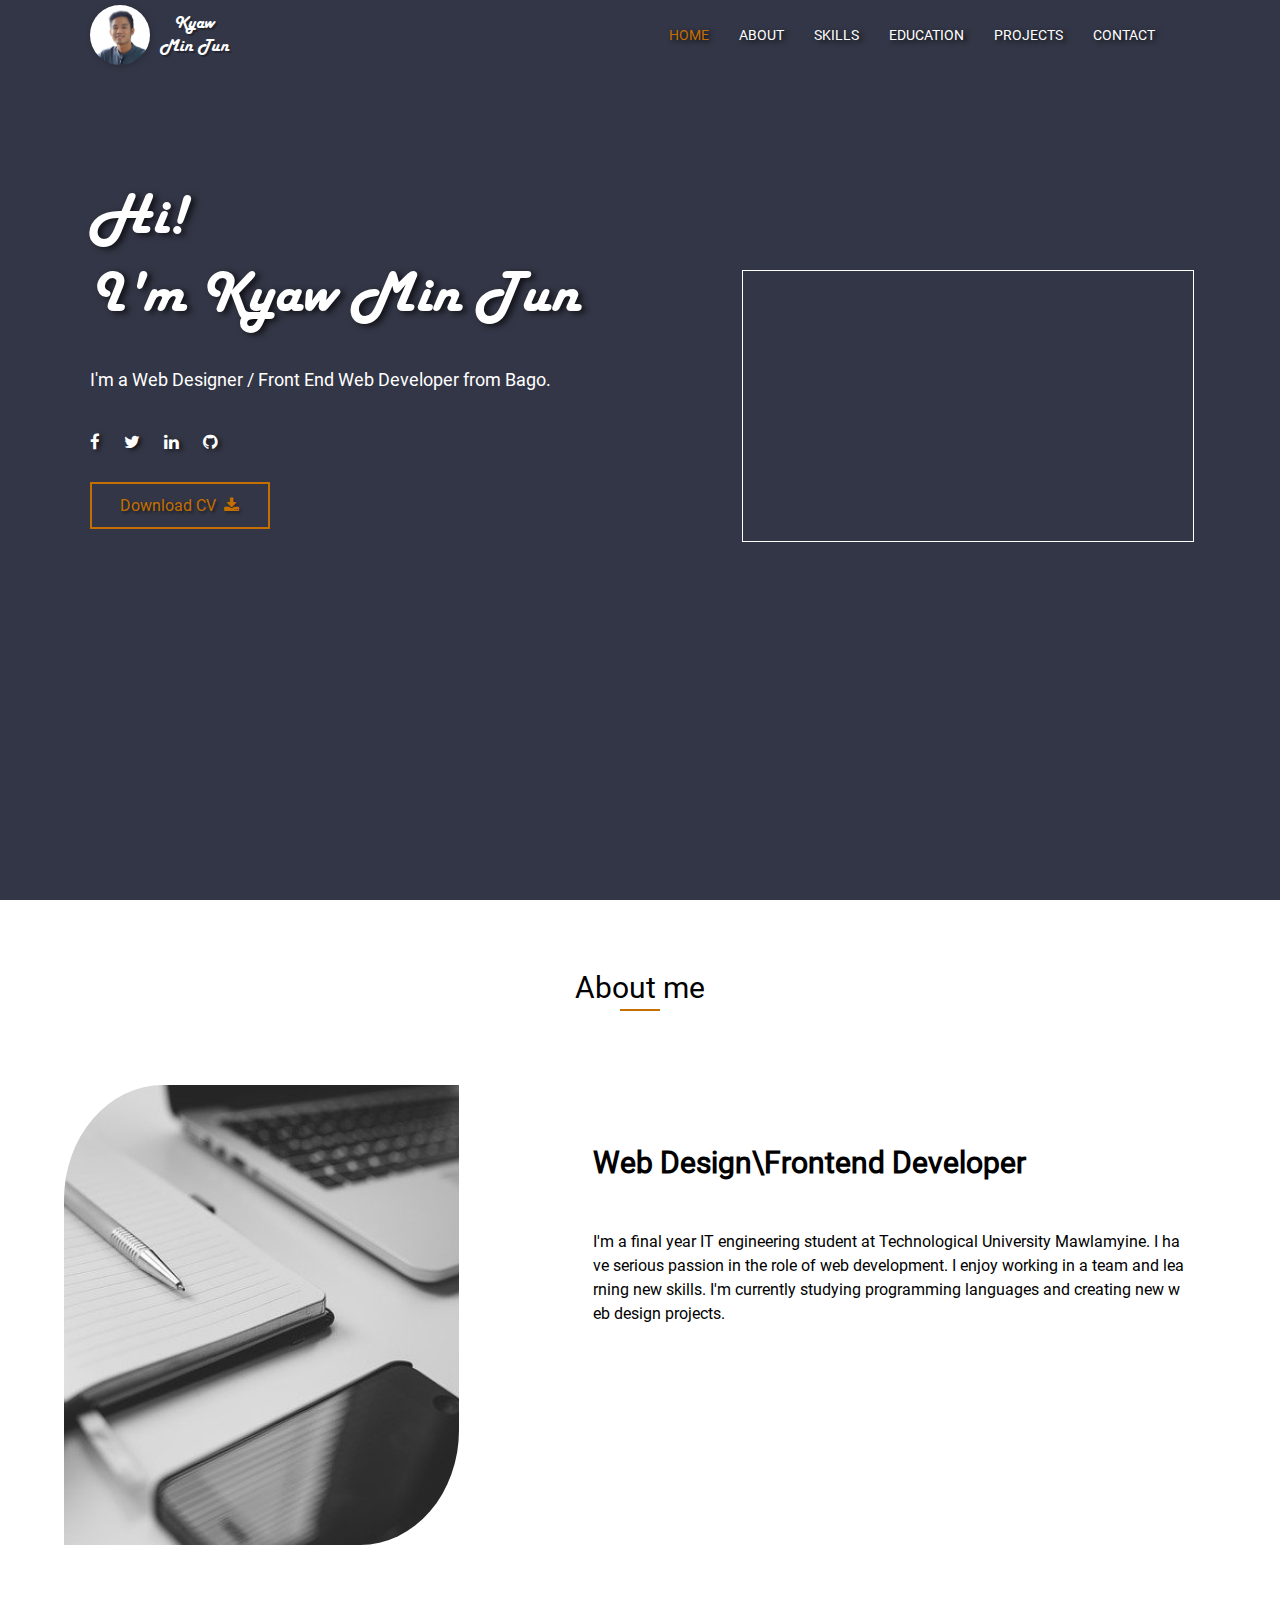
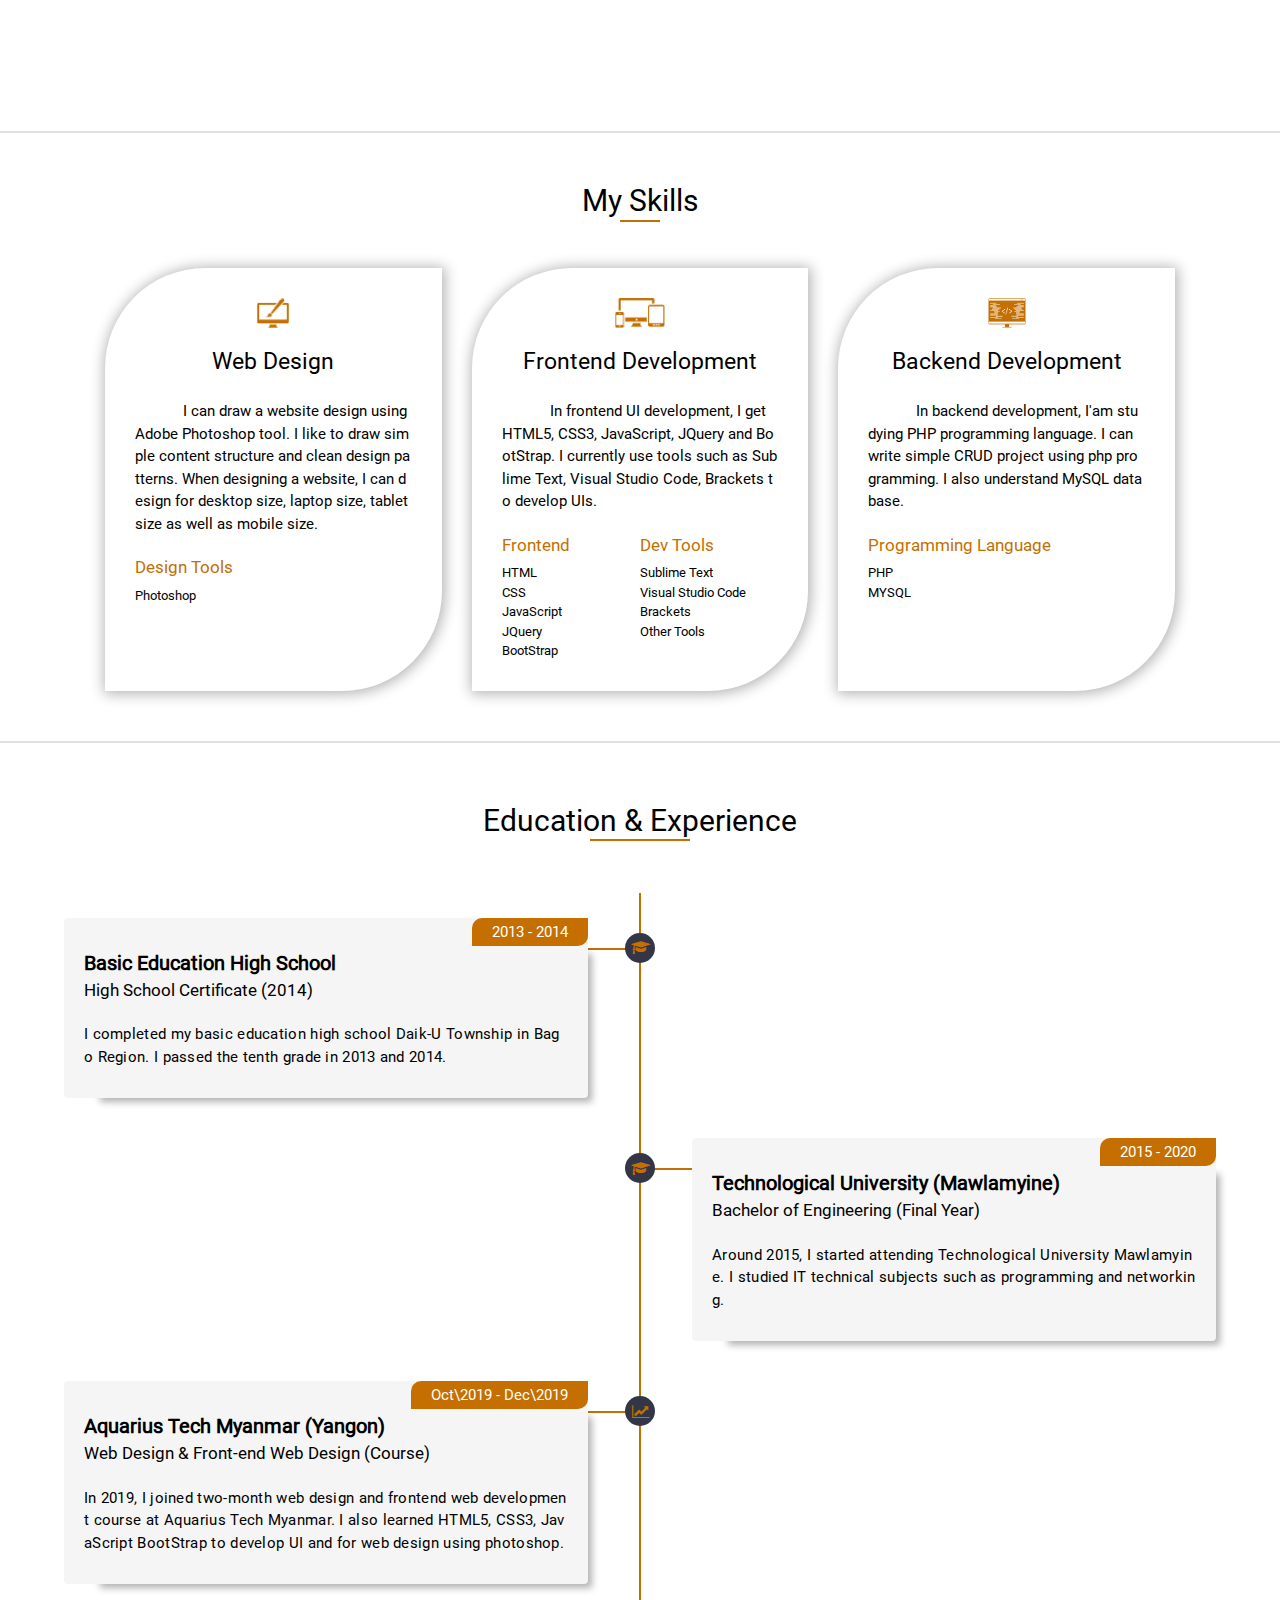
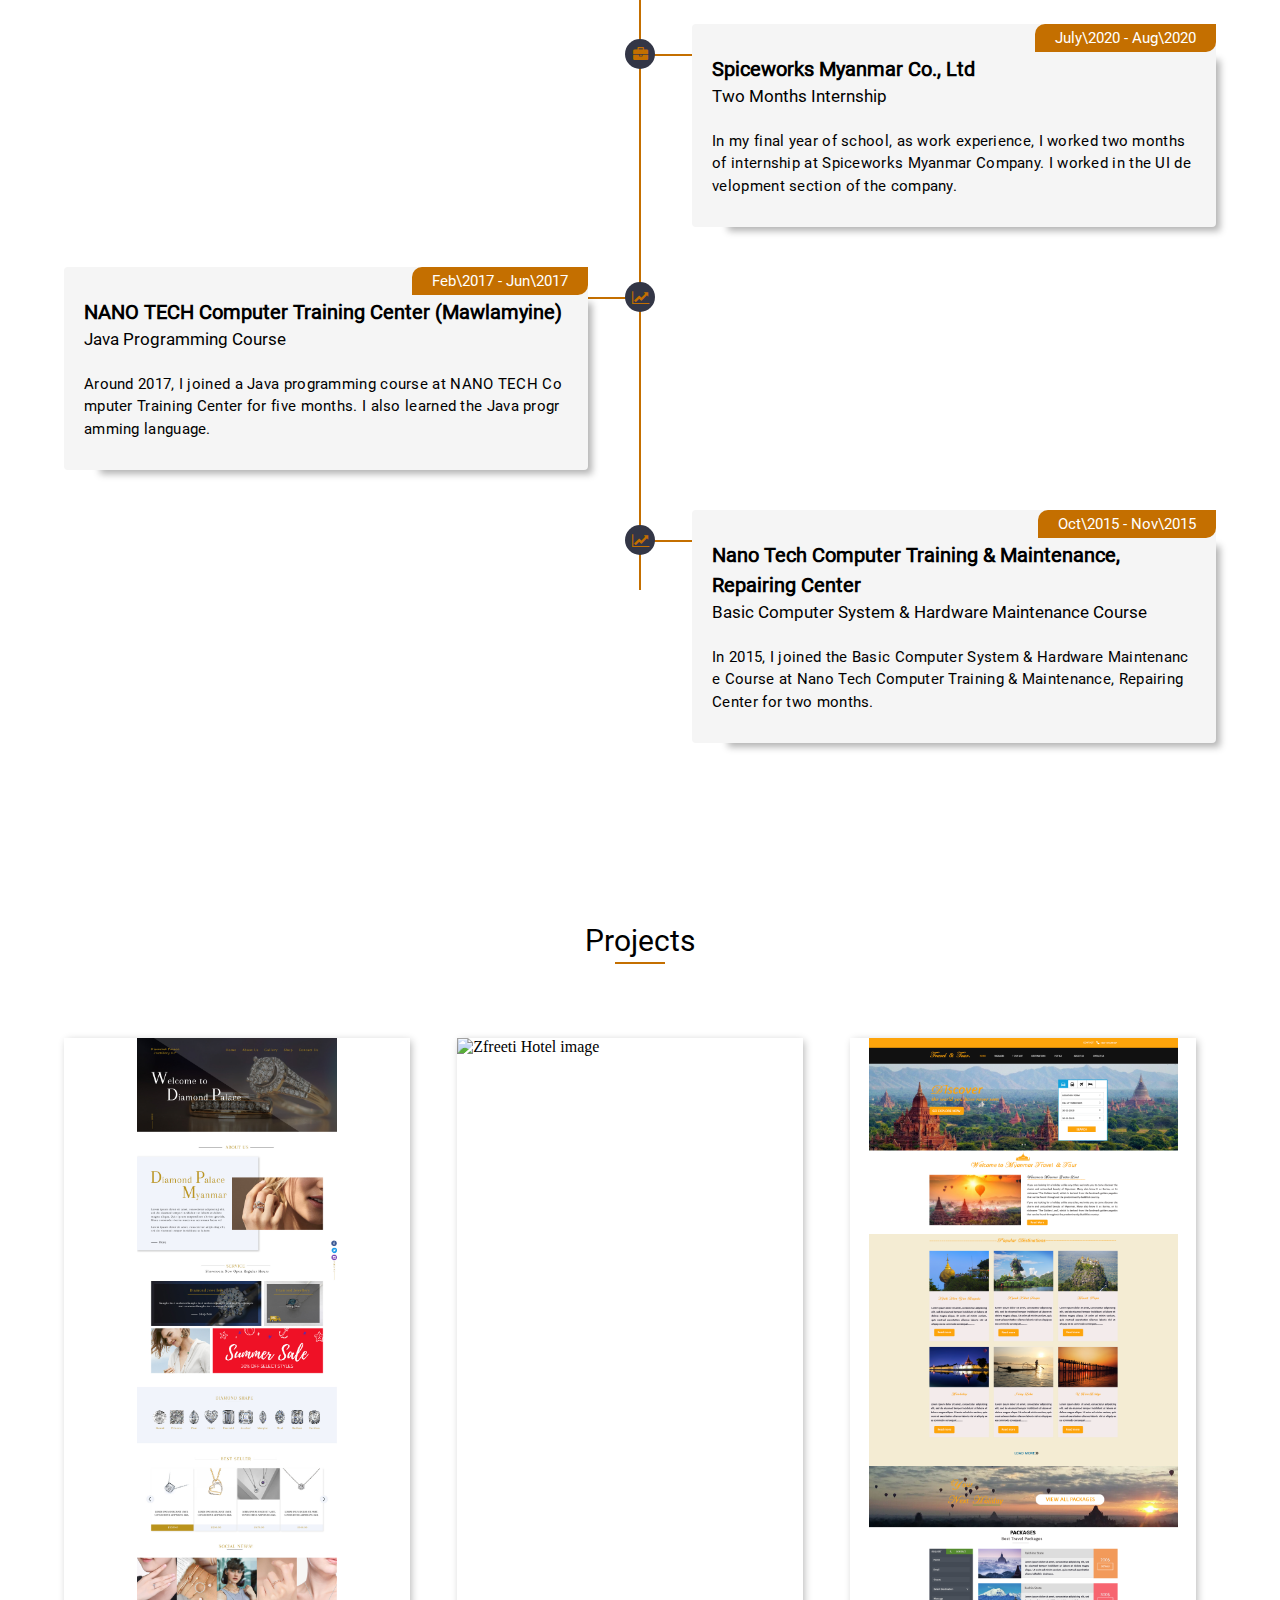
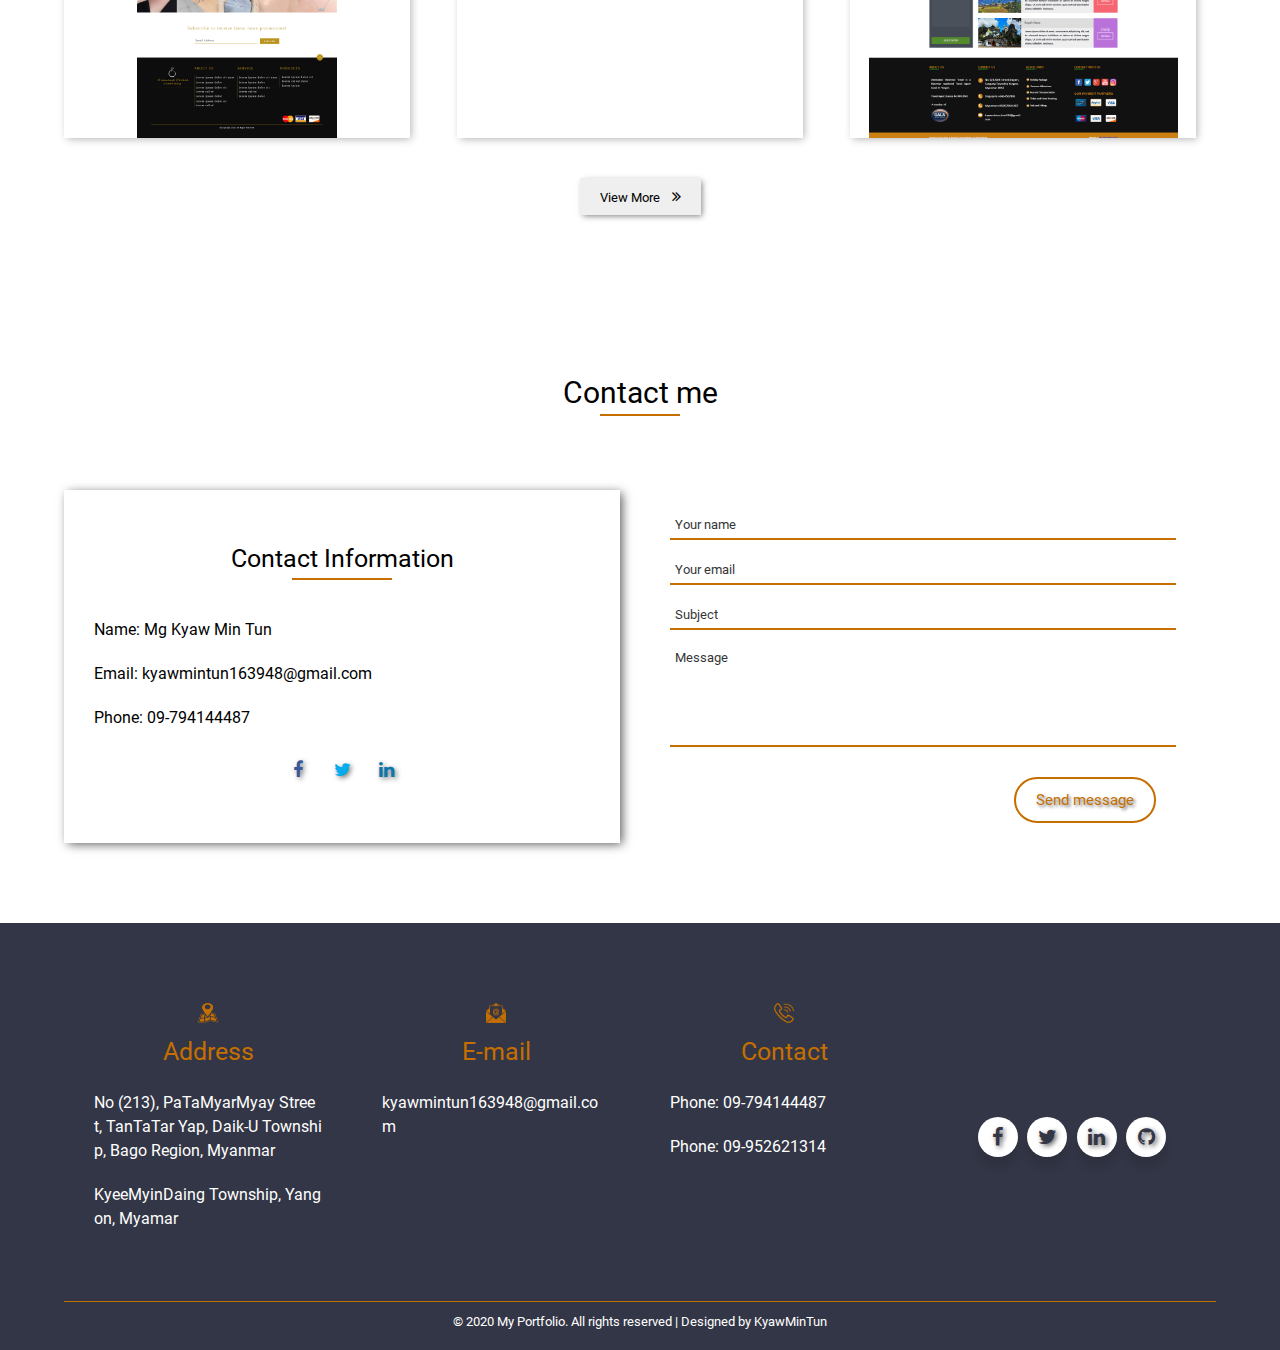
==== index.html @ cfd886e9 "first commit" ====
<!DOCTYPE html>
<html>
<head>
	<meta charset="utf-8">
	<meta http-equiv="Content-Type" content="text/html; charset=UTF-8"/>
	<meta name="viewport" content="width=device-width, initial-scale=1.0">
	<meta http-equiv="X-UA-Compatible" content="IE=edge">
	<title>Portfolio</title>
	<link rel="icon" href="img/icon.png" type="image/x-icon">
	<link href='https://cdn.jsdelivr.net/npm/boxicons@2.0.5/css/boxicons.min.css' rel='stylesheet'>
	<link rel="stylesheet" href="https://cdnjs.cloudflare.com/ajax/libs/font-awesome/4.7.0/css/font-awesome.min.css">
	<link rel="stylesheet" href="css/style.css">
</head>
<body>

	
	<div id="portfolio">
		<!--------------------------HEADER SEC-------------------------- -->
		<header class="header" id="navbar">

			<a href="#">Portfolio</a>
            <nav class="nav" id="nav-menu">
                <div class="nav_content">
                    <a href="" class="nav_profile">
                        <div class="nav_img">
                            <img src="img/kmt_img.png" alt="profile image">
                        </div>
                        <div class="nav_name">
                            <span class="name_list">Kyaw</span>
                            <span class="name_list">Min Tun</span>
                        </div>
					</a><!--end of nav_profile class-->
                    <div class="nav_menu">
                        <ul class="nav_list">
                            <li class="nav_item"><a href="#top" class="nav_link active">HOME</a></li>
                            <li class="nav_item"><a href="#about" class="nav_link">ABOUT</a></li>
                            <li class="nav_item"><a href="#skill" class="nav_link">SKILLS</a></li>
							<li class="nav_item"><a href="#education" class="nav_link">EDUCATION</a></li>
							<li class="nav_item"><a href="#project" class="nav_link">PROJECTS</a></li>
                            <li class="nav_item"><a href="#contact" class="nav_link">CONTACT</a></li>
                        </ul><!--end of nav_list class-->
                    </div><!--end of nav_menu class-->
                </div><!--end of nav_content class-->
			</nav><!--end of nav class-->
			<i class='bx bx-menu header_toggle' id="header-toggle"></i>
			<!-- <i class='fa fa-bars header_toggle' id="header-toggle"></i> -->
		</header>

		<!--------------------------MV SEC-------------------------- -->
		<div class="mv_sec" id="top">
			<div class="my_name">
				<h1>Hi!</h1>
				<h1>I'm Kyaw Min Tun</h1>
				<p>I'm a Web Designer / Front End Web Developer from Bago.</p>
				<div class="social">
					<a href="https://web.facebook.com/profile.php?id=100012289154309"><i class="fa fa-facebook" aria-hidden="true"></i></a>
					<a href="https://twitter.com/mr_kyawmin"><i class="fa fa-twitter" aria-hidden="true"></i></a>
					<a href="https://www.linkedin.com/in/mr-kyawmin-tun-718a631a4/"><i class="fa fa-linkedin" aria-hidden="true"></i></a>
					<a href="https://github.com/MgKyawMinTun"><i class="fa fa-github" aria-hidden="true"></i></a>
				</div><!-- end of social class -->
				<button class="btn btn1" id="download">Download CV&nbsp;&nbsp;<i class="fa fa-download" aria-hidden="true"></i></button>
			</div><!-- end of my_name class -->
			<div class="profile">
				<div class="image"></div>
			</div><!-- end of profile class -->
		</div><!-- end of mv_sec class -->

		<!--------------------------MY SELF SEC-------------------------- -->
		<div class="about_sec" id="about">
			<div class="inner">
				<p class="title">About me</p>
				<div class="my_self">
					<div class="image">	
						<img src="img/img1.jpg" alt="">
						<!-- <span class="box"></span>		 -->
					</div><!-- end of image class -->
					<div class="content">	
						<p class="title">Web Design\Frontend Developer</p>	
						<p>I'm a final year IT engineering student at Technological University Mawlamyine. I have serious passion in the role of web development. I enjoy working in a team and learning new skills. I'm currently studying programming languages and creating new web design projects.</p>	
						<div class="progress_box">
							<div class="pg_bar">
								<div class="info">
									<span>UI/UX Design</span>
								</div><!-- end of info class -->
								<div class="progress_line design">
									<span></span>
								</div>
							</div><!-- end of pg_bar class -->
							<div class="pg_bar">
								<div class="info">
									<span>UI Development</span>
								</div><!-- end of info class -->
								<div class="progress_line development">
									<span></span>
								</div>
							</div><!-- end of pg_bar class -->
							<div class="pg_bar">
								<div class="info">
									<span>Photoshop</span>
								</div><!-- end of info class -->
								<div class="progress_line photoshop">
									<span></span>
								</div>
							</div><!-- end of pg_bar class -->
							<div class="pg_bar">
								<div class="info">
									<span>Backend Development</span>
								</div><!-- end of info class -->
								<div class="progress_line web-design">
									<span></span>
								</div>
							</div><!-- end of pg_bar class -->
						</div><!-- end of progress_box class -->
					</div><!-- end of content class -->
				</div><!-- end of my_self class -->
				
			</div><!-- end of inner class -->
		</div><!-- end of about_sec class -->

		<!--------------------------MYSKILL SEC-------------------------- -->
		<div class="skill_sec" id="skill">
			<p class="title">My Skills</p>
			<div class="scroll_wrapper">
				<div class="skill_item">
					<img src="img/web_design.png" alt="design icon">
					<p>Web Design</p>
					<p>I can draw a website design using Adobe Photoshop tool. I like to draw  simple content structure and clean design patterns. When designing a website, I can design for desktop size, laptop size, tablet size as well as mobile size.</p>
					<ul>
						<li>Design Tools</li>
						<li>Photoshop</li>
					</ul>
				</div>
				<div class="skill_item">
					<img src="img/ui_development.png" alt="UI icon">
					<p>Frontend Development</p>
					<p>In frontend UI development, I get HTML5, CSS3, JavaScript, JQuery and BootStrap. I currently use tools such as Sublime Text, Visual Studio Code, Brackets to develop UIs.</p>
					<div class="dev_info">
						<ul>
							<li>Frontend</li>
							<li>HTML</li>
							<li>CSS</li>
							<li>JavaScript</li>
							<li>JQuery</li>
							<li>BootStrap</li>

						</ul>
						<ul>
							<li>Dev Tools</li>
							<li>Sublime Text</li>
							<li>Visual Studio Code</li>
							<li>Brackets</li>
							<li>Other Tools</li>
						</ul>
					</div>
				</div><!--end of skill_item class-->
				<div class="skill_item">
					<img src="img/programming.png" alt="programming icon">
					<p>Backend Development</p>
					<p>In backend development, I'am studying PHP programming language. I can write simple CRUD project using php programming. I also understand MySQL database.</p>
					<ul>
						<li>Programming Language</li>
						<li>PHP</li>
						<li>MYSQL</li>
					</ul>
				</div>
			</div><!--end of scroll_wrapper class-->
		</div><!-- end of skill_sec class -->

		<!--------------------------EDUCATION SEC-------------------------- -->
		<div class="education_sec" id="education">
			<div class="inner">
				<p class="title">Education & Experience</p>

				<div class="time_line">
					<div class="list">
						<div class="time_line_img">
							<i class="fa fa-graduation-cap" aria-hidden="true"></i>
						</div><!-- end of time_line_img -->
						<div class="content">
							<div class="date">2013 - 2014</div>
							<p>Basic Education High School</p>
							<p>High School Certificate (2014)</p>
							<p>I completed my basic education high school Daik-U Township in Bago Region. I passed the tenth grade in 2013 and 2014.</p>
						</div><!-- end of content class -->
					</div><!-- end of list class -->

					<div class="list">
						<div class="time_line_img">
							<i class="fa fa-graduation-cap" aria-hidden="true"></i>
						</div><!-- end of time_line_img -->
						<div class="content">
							<div class="date">2015 - 2020</div>
							<p>Technological University (Mawlamyine)</p>
							<p>Bachelor of Engineering (Final Year)</p>
							<p>Around 2015, I started attending Technological University Mawlamyine. I studied IT technical subjects such as programming and networking.</p>
						</div><!-- end of content class -->
					</div><!-- end of list class -->

					<div class="list">
						<div class="time_line_img">
							<i class="fa fa-line-chart" aria-hidden="true"></i>
						</div><!-- end of time_line_img -->
						<div class="content">
							<div class="date">Oct\2019 - Dec\2019</div>
							<p>Aquarius Tech Myanmar (Yangon)</p>
							<p>Web Design & Front-end Web Design (Course)</p>
							<p>In 2019, I joined two-month web design and frontend web development course at Aquarius Tech Myanmar. I also learned HTML5, CSS3, JavaScript BootStrap to develop UI and for web design using photoshop.</p>
						</div><!-- end of content class -->
					</div><!-- end of list class -->

					<div class="list">
						<div class="time_line_img">
							<i class="fa fa-briefcase" aria-hidden="true"></i>
						</div><!-- end of time_line_img -->
						<div class="content">
							<div class="date">July\2020 - Aug\2020</div>
							<p>Spiceworks Myanmar Co., Ltd</p>
							<p>Two Months Internship</p>
							<p>In my final year of school, as work experience, I worked two months of internship at Spiceworks Myanmar Company. I worked in the UI development section of the company.</p>
						</div><!-- end of content class -->
					</div><!-- end of list class -->


					<div class="list">
						<div class="time_line_img">
							<i class="fa fa-line-chart" aria-hidden="true"></i>
						</div><!-- end of time_line_img -->
						<div class="content">
							<div class="date">Feb\2017 - Jun\2017</div>
							<p>NANO TECH Computer Training Center (Mawlamyine) </p>
							<p>Java Programming Course</p>
							<p>Around 2017, I joined a Java programming course at NANO TECH Computer Training Center for five months. I also learned the Java programming language.</p>
						</div><!-- end of content class -->
					</div><!-- end of list class -->

					<div class="list">
						<div class="time_line_img">
							<i class="fa fa-line-chart" aria-hidden="true"></i>
						</div><!-- end of time_line_img -->
						<div class="content">
							<div class="date">Oct\2015 - Nov\2015</div>
							<p>Nano Tech Computer Training & Maintenance, Repairing Center</p>
							<p>Basic Computer System & Hardware Maintenance Course</p>
							<p>In 2015, I joined the Basic Computer System & Hardware Maintenance Course at Nano Tech Computer Training & Maintenance, Repairing Center for two months.</p>
						</div><!-- end of content class -->
					</div><!-- end of list class -->

				</div><!-- end of time_line class -->
			</div><!-- end of inner class-->
		</div><!-- end of education_sec class -->

		<!--------------------------PROJECT SEC-------------------------- -->
		<div class="project_header" id="project">
			<div class="inner">
				<p class="title">Projects</p>
				<div class="project_item">
					<div class="project_list">
						<img src="img/jewellery.jpg" class="pj_img" alt="diamond palace image">
						<div class="content">
							<p>Diamond Palace Jewellery Website</p>
							<a href="https://mgkyawmintun.github.io/diamondpalace">>> go to website <<</a>
						</div>
					</div>
					<div class="project_list">
						<img src="img/hotel1.png" class="pj_img" alt="Zfreeti Hotel image">
						<div class="content">
							<p>Zfreeti Hotel Website</p>
							<a href="https://mgkyawmintun.github.io/zfreetihotel/">>> go to website <<</a>
						</div>
					</div>
					<div class="project_list">
						<img src="img/travel-&-tour_01.png" class="pj_img" alt="Travel and Tour image">
						<div class="content">
							<p>Travel and Tour Website</p>
							<a href="https://mgkyawmintun.github.io/travelandtour">>> go to website <<</a>
						</div>
					</div>

				</div><!--end of project_item class-->
				<button type="button" class="pj_btn">
					<span>View More <span>&nbsp;&nbsp;
					<i class="fa fa-angle-double-right" aria-hidden="true"></i></span></span> 
				</button>
			</div>
		</div>


		<!--------------------------CONTACT SEC-------------------------- -->
		<div class="contact_sec" id="contact">
			<div class="inner">
				<p class="title">Contact me</p>
				<div class="cont_group">
					<div class="info">
						<p>Contact Information</p>
						<p>Name:&nbsp;Mg Kyaw Min Tun</p>
						<p>Email:&nbsp;kyawmintun163948@gmail.com</p>
						<p>Phone:&nbsp;09-794144487</p>
						<div class="social_media">
							<a href="https://web.facebook.com/profile.php?id=100012289154309" title=""><i class="fa fa-facebook" aria-hidden="true"></i></a>
							<a href="https://twitter.com/mr_kyawmin" title=""><i class="fa fa-twitter" aria-hidden="true"></i></a>
							<a href="https://www.linkedin.com/in/mr-kyawmin-tun-718a631a4/" title=""><i class="fa fa-linkedin" aria-hidden="true"></i></a>
						</div>
					</div><!-- end of info class -->
					<form method="post" autocomplete="off" name="google-sheet" id="reset">
						<input type="text" name="name" maxlength="20" placeholder="Your name" required>
						<input type="email" name="email" maxlength="50" placeholder="Your email" required>
						<input type="text" name="subject" maxlength="50" placeholder="Subject" required>
						<textarea name="message" cols="5" rows="5" placeholder="Message" required></textarea>
						<input type="submit" value="Send message" class="button">
					</form>
				</div><!-- end fo cont_group class -->
			</div><!-- end of inner class -->
		</div><!-- end of contact_sec class -->


		<!--------------------------FOOTER SEC-------------------------- -->
		<div class="footer_sec">
			<div class="inner">
				<div class="ft_group">
					<div class="ft_list">
						<img src="img/location_icon.png" alt="This photo is location icon">
						<p class="title">Address</p>
						<p>No (213), PaTaMyarMyay Street, TanTaTar Yap, Daik-U Township, Bago Region, Myanmar</p>
						<p>KyeeMyinDaing Township, Yangon, Myamar</p>
					</div><!-- end of ft_list class -->
					<div class="ft_list">
						<img src="img/mail_icon.png" alt="This photo is email icon">
						<p class="title">E-mail</p>
						<p><a href="mailto:example@email.com">kyawmintun163948@gmail.com</a></p>
					</div><!-- end of ft_list class -->
					<div class="ft_list">
						<img src="img/phone_icon.png" alt="This photo is phone icon">
						<p class="title">Contact</p>
						<p>Phone: <a href="tel:+95-979-414-4487">09-794144487</a></p>
						<p>Phone: <a href="tel:+95-995-262-1314">09-952621314</a></p>
					</div><!-- end of ft_list class -->
					<div class="ft_list">
						<div class="social_media">
							<div class="icon facebook">
								<div class="tooltip">
									Facebook
								</div><!-- end of tooltip class -->
								<a href="https://web.facebook.com/profile.php?id=100012289154309"><i class="fa fa-facebook" aria-hidden="true"></i></a>
							</div>
							<div class="icon twitter">
								<div class="tooltip">
									Twitter
								</div><!-- end of tooltip class -->
							 	<a href="https://twitter.com/mr_kyawmin"><i class="fa fa-twitter" aria-hidden="true"></i></a>
							</div>
							<div class="icon linkedin">
								<div class="tooltip">
									Linkedin
								</div><!-- end of tooltip class -->
								<a href="https://www.linkedin.com/in/mr-kyawmin-tun-718a631a4/"><i class="fa fa-linkedin" aria-hidden="true"></i></a>
							</div>
							<div class="icon github">
								<div class="tooltip">
									GitHub 
								</div><!-- end of tooltip class -->
								<a href="https://github.com/MgKyawMinTun"><i class="fa fa-github" aria-hidden="true"></i></a>
							</div>
						</div><!-- end of social_media class -->
					</div><!-- end of ft_list class -->
				</div><!-- end of ft_group class -->

				<div class="copyright">
					<hr class="line">
					<small>&copy; 2020 My Portfolio. All rights reserved | Designed by KyawMinTun</small>
				</div><!-- end of copyright class -->
			</div><!-- end of inner class -->
			<div class="back_to_top" id="click_btn"></div>
		</div><!-- end of footer_sec class -->
	</div><!-- end of portfolio id -->


	<script src="js/jquery-1.12.4.min.js"></script>
	<script type="text/javascript" src="js/app.js"></script>
	<script type="text/javascript" src="js/script.js"></script>
</body>
</html>
---- css/style.css ----
@font-face{
	font-family: Harlow-Solid-Italic; 
	src:url("../font/harlowsoliditalic.ttf");
}

@font-face{
	font-family: Roboto-Regular;
	src:url("../font/Roboto-Regular.ttf");
}

*{
	margin: 0;
	padding: 0;
	list-style: none;
	text-decoration: none;
	-webkit-touch-callout: none;
	  -webkit-user-select: none;
	   -khtml-user-select: none;
	     -moz-user-select: none;
	      -ms-user-select: none;
	          user-select: none;
}

html,body{
	scroll-behavior: smooth;
	transition: 0.5s forwards;
}

html::-webkit-scrollbar,
body::-webkit-scrollbar{
	display: none;
}

.inner{
	width: 1100px;
	margin: 0 auto;
}

/*---------------------COMMON SEC------------------------*/
a,p,h2,h3,h5,h6,button,.title,span{
	font-family: Roboto-Regular;
}




/*-------------------HEADER SEC----------------------------*/
.header{
	background-color: #333646;
	width: 100%;
	height: 70px;
	position: fixed;
	box-sizing: border-box;
	top: 0;
	left: 0;
	padding: 0 7%;
	z-index: 99999;
}

.header > a{
	color: #fff;
	font-family: Harlow-Solid-Italic; 
	font-size: 20px;
	line-height: 60px;
	text-decoration: none;
	position: relative;
	display: none;

}

.header i.header_toggle{
	font-size: 28px;
	color: #fff;
	margin-left: auto;
	display: none;
}

.header .nav{
	height: 100%;
}

.header .nav .nav_content{
	display: flex;
	height: 100%;
	align-items: center;
}

.header .nav .nav_content .nav_profile{
	display: flex;
	align-items: center;
}

.header .nav .nav_content .nav_profile .nav_img{
	width: 60px;
	height: 60px;
	box-sizing: border-box;
	border-radius: 50%;
	overflow: hidden;
	margin-right: 10px;
	box-shadow: 1px 1px 7px -1px rgba(0, 0, 0, 0.3);
}

.header .nav .nav_content .nav_profile .nav_img img{
	width: 70px;
	filter: drop-shadow(8px 8px 10px rgb(37, 37, 37));
}

.header .nav .nav_content .nav_profile .nav_name{
	display: flex;
	flex-direction: column;
	align-items: center;
}

.header .nav .nav_content .nav_profile .nav_name .name_list{
	display: block;
	color: #fff;
	font-family: Harlow-Solid-Italic; 
	font-size: 18px;
	text-decoration: none;
	text-shadow: 2px 2px 1px rgba(0, 0, 0, 0.3);
}

.header .nav .nav_content .nav_menu{
	margin-left: auto;
	height: 100%;
	margin-right: 20px;
}

.header .nav .nav_content .nav_menu .nav_list{
	display: flex;
	height: 100%;
	align-items: center;
}

.header .nav .nav_content .nav_menu .nav_list .nav_item{
	margin: 0 15px;
}

.header .nav .nav_content .nav_menu .nav_list .nav_item a{
	position: relative;
	font-size: 14px;
	font-family: Roboto-Regular;
	font-weight: normal;
	text-decoration: none;
	text-shadow: 3px 2px 5px rgba(0, 0, 0, 0.8);
}

.header .nav .nav_content .nav_menu .nav_list .nav_item a::before{
	content: "";
	position: absolute;
	left: 0;
	bottom: -5px;
	height: 1px;
	width: 100%;
	background-color: #c46f00;
	-webkit-transform: scaleX(0);
	   -moz-transform: scaleX(0);
	    -ms-transform: scaleX(0);
	     -o-transform: scaleX(0);
	        transform: scaleX(0);
	transform-origin: right;
	transition: -webkit-transform .2s linear;
	transition:    -moz-transform .2s linear;
	transition:     -ms-transform .2s linear;
	transition:      -o-transform .2s linear;
	transition: 		transform .2s linear;
}

.header .nav .nav_content .nav_menu .nav_list .nav_item a:hover::before{
	-webkit-transform: scaleX(1);
	   -moz-transform: scaleX(1);
	    -ms-transform: scaleX(1);
	     -o-transform: scaleX(1);
	        transform: scaleX(1);
	transform-origin: left;
}

.nav_link{
	color: #fff;
}

.active{
	color: #c46f00;
}



/*-------------------MV SEC----------------------------*/
.mv_sec{
	background-color: #333646;
	width: 100%;
	height: 100vh;
	position: relative;
}

.mv_sec .my_name{
	position: absolute;
	top: 20%;
	margin: 0 7%;
}

.mv_sec .my_name h1{
	font-family: Harlow-Solid-Italic; 
	color: #fff;
	font-size: 60px;
	font-weight: normal;
	line-height: 1.3;
	text-shadow: 4px 2px 6px rgba(0, 0, 0, 0.7);
}

.mv_sec .my_name h1:nth-child(2){
	margin-bottom: 30px;
}

.mv_sec .my_name p{
	color: #fff;
	font-size: 18px;
	max-width: 560px;
	line-height: 1.5;
	margin-bottom: 40px;
	word-break: break-all;
}

.mv_sec .my_name .social{
	margin-bottom: 30px;
}

.mv_sec .my_name .social a:hover{
	opacity: 0.5;
}

.mv_sec .my_name .social a i{
	color: #fff;
	font-size: 17px;
	margin-right: 20px;
	font-weight: normal;
	text-shadow: 3px 2px 4px rgba(0, 0, 0, 0.6);
}

.mv_sec .my_name .btn{
	background: none;
	border: 2px solid #c46f00;
	color: #c46f00;
	font-size: 16px;
	padding: 12px 20px;
	cursor: pointer;
	min-width: 180px;
	transition: color 0.5s ease-in-out;
	position: relative;
	overflow: hidden;
	z-index: 0;
	outline: none;
	text-shadow: 2px 2px 3px rgba(0, 0, 0, 0.5);
}

.mv_sec .my_name .btn::before{
	content: "";
	position: absolute;
	top: 0;
	left: 0;
	width: 500px;
	height: 500px;
	z-index: -1;
	background: #c46f00;
	transition: transform 1.3s;
	transform-origin: 0 0;
	transition-timing-function: cubic-bezier(0.5,1.6,0.3,0.7);
}

.mv_sec .my_name .btn1::before{
	-webkit-transform: scaleX(0);
	   -moz-transform: scaleX(0);
	    -ms-transform: scaleX(0);
	     -o-transform: scaleX(0);
	        transform: scaleX(0);
}

.mv_sec .my_name .btn1:hover::before{
	-webkit-transform: scaleX(1);
	   -moz-transform: scaleX(1);
	    -ms-transform: scaleX(1);
	     -o-transform: scaleX(1);
	        transform: scaleX(1);
}

.mv_sec .my_name .btn i{
	font-weight: lighter;
	color: #c46f00;
	text-shadow: 2px 2px 3px rgba(0, 0, 0, 0.3);
}

.mv_sec .my_name .btn:hover,
.mv_sec .my_name .btn:hover > i{
	color: #fff;
}

.mv_sec .profile{
	border: 1px solid #fff;
	top: 40%;
	left: 58%;
	width: 450px;
	height: 270px;
	position: relative;
}

.mv_sec .profile .image{
	content: url('../img/kmt.png');
	position: absolute;
	filter: drop-shadow(0 0 0.5rem #111);
	bottom: 0px;
	left: 3px;
	margin: auto;
	width: 100%;
}



/*-------------------ABOUT SEC----------------------------*/
.about_sec{
	width: 100%;
	padding: 70px 0;
}

.about_sec p.title{
	text-align: center;
	font-size: 30px;
	font-weight: normal;
	position: relative;
	margin-bottom: 50px;
}

.about_sec p.title::before{
	content: "";
	position: absolute;
	width: 40px;
	height: 2px;
	top: 0;
	left: 0;
	right: 0;
	bottom: -45px;
	margin: auto;
	background-color: #c46f00;
}

.about_sec .my_self{
	display: flex;
	padding: 30px 0;
	justify-content: space-between;
}

.about_sec .my_self .image{
	width: 40%;
	height: 460px;
	margin-right: 9%;
    background-color: green;
	border-radius: 25% 0;
	overflow: hidden;
}

.about_sec .my_self .image img{
	display: block;
    width: 100%;
    height: 100%;
    object-fit: cover;
}

.about_sec .my_self .content{
	width: 60%;
	padding: 60px 30px;
}

.about_sec .my_self .content > p.title{
	font-size: 30px;
	text-align: left;
	font-weight: 600;
}

.about_sec .my_self .content > p.title::before{
	display: none;
}

.about_sec .my_self .content p:nth-child(2){
	word-break: break-all;
	margin-bottom: 80px;
	font-size: 16px;
	font-weight: normal;
	line-height: 1.5;
}

.about_sec .my_self .content .progress_box{
	padding: 20px 0;
	display: grid;
	grid-template-columns: auto auto;
	grid-template-rows: 60px 60px;
	grid-gap: 5px;
}

.about_sec .my_self .content .progress_box .pg_bar{
	margin: auto 0;
}

.about_sec .my_self .content .progress_box .pg_bar:nth-child(1), 
.about_sec .my_self .content .progress_box .pg_bar:nth-child(3){
	margin-right: 30px;
}

.about_sec .my_self .content .progress_box .pg_bar .info span{
	font-size: 14px;
	color: #c46f00;
	opacity: 0;
	animation: showText 0.5s 1s linear forwards;
}

@keyframes showText{
	100%{
		opacity: 1;
	}
}


.about_sec .my_self .content .progress_box .pg_bar .progress_line{
	width: 100%;
	height: 8px;
	position: relative;
	background-color: #e1e0e7;
	-webkit-transform: scaleX(0);
	   -moz-transform: scaleX(0);
	    -ms-transform: scaleX(0);
	     -o-transform: scaleX(0);
	        transform: scaleX(0);
	transform-origin: left;
	animation: animate 1s cubic-bezier(1,0,0.5,1) forwards;
}


@keyframes animate{
	100%{
		-webkit-transform: scaleX(1);
		   -moz-transform: scaleX(1);
		    -ms-transform: scaleX(1);
		     -o-transform: scaleX(1);
		        transform: scaleX(1);
	}
}

.about_sec .my_self .content .progress_box .pg_bar .progress_line span{
	height: 100%;
	position: absolute;
	background-color: #c46f00;
	-webkit-transform: scaleX(0);
	   -moz-transform: scaleX(0);
	    -ms-transform: scaleX(0);
	     -o-transform: scaleX(0);
	        transform: scaleX(0);
	transform-origin: left;
	animation: animate 1s 1s cubic-bezier(1,0,0.5,1) forwards;
}

.about_sec .my_self .content .progress_box .pg_bar .progress_line.design span{
	width: 80%;
}

.about_sec .my_self .content .progress_box .pg_bar .progress_line.development span{
	width: 70%;
}

.about_sec .my_self .content .progress_box .pg_bar .progress_line.photoshop span{
	width: 80%;
}

.about_sec .my_self .content .progress_box .pg_bar .progress_line.web-design span{
	width: 30%;
}


/*-------------------SKILL SEC----------------------------*/
.skill_sec{
	border: 2px solid #e0e0e0;
	border-right: none;
	border-left: none;
	padding: 50px 0;
}

.skill_sec p.title{
	font-family: Roboto-Regular;
	text-align: center;
	font-size: 30px;
	color: #000;
	margin-bottom: 50px;
	font-weight: normal;
	position: relative;
}

.skill_sec p.title::before{
	content: "";
	position: absolute;
	top: 0;
	left: 0;
	right: 0;
	width: 40px;
	height: 2px;
	background-color: #c46f00;
	bottom: -40px;
	margin: auto;
}

.skill_sec .scroll_wrapper{
	margin: 0 7%;
	display: flex;
}

.skill_sec .scroll_wrapper .skill_item{
	background-color: #e1e0e7;
	padding: 30px 30px;
	border-radius: 100px 0px;
	background-color: #fff;
	box-shadow: 1px 1px 14px 2px rgba(0, 0, 0, 0.3);
	margin: 0 15px;
	flex: 1;
}

.skill_sec .scroll_wrapper .skill_item img{
	width: auto;
	height: 30px;
	display: block;
	margin: 0 auto;
	margin-bottom: 20px;
}

.skill_sec .scroll_wrapper .skill_item > p:nth-child(2){
	text-align: center;
	color: #000;
	font-size: 23px;
	font-family: Roboto-Regular;
	margin-bottom: 25px;
}

.skill_sec .scroll_wrapper .skill_item > p:nth-child(3){
	font-size: 15px;
	font-family: Roboto-Regular;
	color: #000;
	word-break: break-all;
	margin-bottom: 20px;
	font-weight: normal;
	text-indent: 0.5in;
	line-height: 1.5;
}

.skill_sec .scroll_wrapper .skill_item ul{
	list-style: none;
}

.skill_sec .scroll_wrapper .skill_item ul li{
	line-height: 1.5;
	font-family: Roboto-Regular;
	font-size: 13px;
	color: #000;
}

.skill_sec .scroll_wrapper .skill_item ul li:first-child{
	color: #c46f00;
	font-size: 17px;
	margin-bottom: 5px;
}

 .skill_sec .scroll_wrapper .skill_item:nth-child(2) > .dev_info{
	display: flex;
	flex-flow: row;
}

.skill_sec .scroll_wrapper .skill_item:nth-child(2) > .dev_info ul{
	flex: 1;
} 




/*-------------------EDUCATION SEC----------------------------*/
.education_sec{
	padding: 60px 0;
	width: 100%;
}

.education_sec p.title{
	text-align: center;
	font-size: 30px;
	color: #000;
	font-family: Roboto-Regular;
	font-weight: normal;
	margin-bottom: 80px;
	position: relative;
}

.education_sec p.title::before{
	content: ' ';
	position: absolute;
	width: 100px;
	height: 2px;
	top: 0;
	left: 0;
	right: 0;
	bottom: -40px;
	margin: auto;
	background-color: #c46f00;
}

.education_sec .time_line{
	position: relative;
}

.education_sec .time_line::before{
	content: '';
	position: absolute;
	width: 2px;
	height: 91%;
	top: -25px;
	left: 50%;
	background-color: #c46f00;
	-webkit-transform: translateX(-50%);
	   -moz-transform: translateX(-50%);
	    -ms-transform: translateX(-50%);
	     -o-transform: translateX(-50%);
	        transform: translateX(-50%);
}

.education_sec .time_line .list{
	width: 100%;
	margin-bottom: 40px;
}

.education_sec .time_line .list::after {
	content: "";
	display: block;
	clear: both;
}

.education_sec .time_line .list .time_line_img{
	width: 30px;
	height: 30px;
	border-radius: 50%;
	background-color: #333646;
	position: absolute;
	left: 50%;
	margin-top: 15px;
	margin-left: -15px;
}

.education_sec .time_line .list .time_line_img i{
	color: #c46f00;
	font-size: 15px;
	display: block;
	padding: 7.5px 0;
	text-align: center;
}


.education_sec .time_line .list .time_line_img i:hover{
	color: #fff;
}

.education_sec .time_line .list .content{
	position: relative;
	width: 42%;
	padding: 30px 20px;
	border-radius: 4px;
	background: #f5f5f5;
	box-shadow: 20px 20px 7px -16px rgba(0, 0, 0, 0.3);
}

.education_sec .time_line .list .content::after{
	content: "";
	position: absolute;
	width: 80px;
	height: 2px;
	background-color: #c46f00;
	top: 30px;
	right: -50px;
	z-index: -1;
}


.education_sec .time_line .list:nth-child(even) .content{
	float: right;
	padding: 30px 20px;
}

.education_sec .time_line .list:nth-child(even) .content::after{
	content: "";
	position: absolute;
	width: 80px;
	height: 2px;
	background-color: #c46f00;
	top: 30px;
	left: -45px;
}

.education_sec .time_line .list .content p{
	font-family: Roboto-Regular;
	color: #000;
	line-height: 1.5;
}

.education_sec .time_line .list .content div.date{
	background-color: #c46f00;
	position: absolute;
	top: 0;
	right: 0;
	padding: 5px 20px;
	color: #fff;
	font-family: Roboto-Regular;
	font-size: 15px;
	border-radius: 10px 0 10px 0; 
}

.education_sec .time_line .list .content p:nth-child(2){
	font-size: 20px;
	font-weight: bold;
}

.education_sec .time_line .list .content p:nth-child(3){
	font-size: 17px;
	margin-bottom: 20px;
}

.education_sec .time_line .list .content p:nth-child(4){
	font-size: 15px;
	/* text-align: justify; */
	text-align: left;
	letter-spacing: 0.3px;
	word-break: break-all;
}


/*-------------------PROJECT SEC----------------------------*/
.project_header{
	padding: 80px 0;
	width: 100%;
}

.project_header p.title{
	color: #000;
	font-size: 30px;
	font-family: Roboto-Regular;
	font-weight: normal;
	text-align: center;
	position: relative;
	margin-bottom: 80px;
}

.project_header p.title::before{
	content: "";
	position: absolute;
	width: 50px;
	height: 2px;
	top: 0;
	left: 0;
	right: 0;
	bottom: -45px;
	margin: auto;
	background-color: #c46f00;
}

.project_header .project_item{
	display: flex;
	justify-content: space-between;
	height: 700px;
	margin-bottom: 40px;
}

.project_header .project_item .project_list{
	display: flex;
	height: 100%;
	width: 30%;
	background-color: #ffffff;
	box-shadow: 2px 2px 8px -1px rgba(0, 0, 0, 0.3);
	margin-right: 20px;
	overflow: hidden;
	position: relative;
}

.project_header .project_item .project_list:hover > .pj_img{
	transform: scale(1.4);
	cursor: pointer;
}

.project_header .project_item .project_list .pj_img{
	display: block;
	width: 100%;
	height: 100%;
	object-fit: contain;
	transition: transform 400ms ease-out;
}

.project_header .project_item .project_list img{
	width: 0%;
	transform: scale(1);
}

.project_header .project_item .project_list .content{
	position: absolute;
	bottom: -110%;
	left: 0;
	width: 100%;
	height: 100%;
	padding-top: 10px;
	background-color: rgba(46, 43, 43, 0.8);
}

.project_header .project_item .project_list:hover > .content{
	bottom: -90%;
	transition: 1s ease-out;
}

.project_header .project_item .project_list .content p{
	color: #fff;
	font-family: Roboto-Regular;
	font-size: 20px;
	text-align: center;
	margin-bottom: 10px;
}

.project_header .project_item .project_list .content a{
	font-family: Roboto-Regular;
	font-size: 14px;
	text-decoration: none;
	display: block;
	text-align: center;
	color: #fff;
}

.project_header .project_item .project_list .content a:hover{
	opacity: 0.7;
	color: rgb(0, 0, 255);
}






.project_header .pj_btn{
	display: block;
	margin: auto;
	padding: 10px 20px;
	border: none;
	outline: none;
	cursor: pointer;
	box-shadow: 2px 2px 6px -1px rgba(0, 0, 0, 0.5);
}

.project_header .pj_btn:hover{
	opacity: 0.8;
	transition: .1s ease-in-out;
}

.project_header .pj_btn i.fa-angle-double-right{
	font-size: 16px;
	animation: textColor 2s ease-in-out infinite;
	transform-origin: 0 0;
}

@keyframes textColor{
	from{
		color: #c46f00;
	}
	to{
		color: transparent;
	}
}


/*-------------------CONTACT SEC----------------------------*/
.contact_sec{
	width: 100%;
	padding:80px 0;
	background-color: #fff;
}

.contact_sec p.title{
	color: #000;
	font-size: 30px;
	font-family: Roboto-Regular;
	font-weight: normal;
	text-align: center;
	position: relative;
	margin-bottom: 80px;
}

.contact_sec p.title::before{
	content: "";
	position: absolute;
	width: 80px;
	height: 2px;
	top: 0;
	left: 0;
	right: 0;
	bottom: -45px;
	margin: auto;
	background-color: #c46f00;
}

.contact_sec .cont_group{
	display: flex;
}

.contact_sec .cont_group .info{
	flex: 1;
	background-color: #fff;
	padding: 50px 30px;
	box-shadow: 3px 2px 10px -1px #595757;
}

.contact_sec .cont_group .info p{
	color: #000;
	font-family: Roboto-Regular;
	line-height: 1.5;
	font-size: 16px;
	font-weight: normal;
	margin-bottom: 20px;
}

.contact_sec .cont_group .info p:first-child{
	text-align: center;
	font-size: 25px;
	position: relative;
	margin-bottom: 40px;
}

.contact_sec .cont_group .info p:first-child::before{
	content: "";
	position: absolute;
	width: 100px;
	height: 2px;
	background-color: #c46f00;
	top: 0;
	left: 0;
	right: 0;
	bottom: -40px;
	margin: auto;
}

.contact_sec .cont_group .info .social_media{
	text-align: center;
}

.contact_sec .cont_group .info .social_media a{
	display: inline-block;
	font-size: 18px;
	width: 40px;
	height: 40px;
	line-height: 40px;
	text-align: center;
	transition: 0.4s linear;
	position: relative;
	color: #c46f00;
}

.contact_sec .cont_group .info .social_media a i{
	text-shadow: 2px 2px 5px rgba(0, 0, 0, 0.5);
}


.contact_sec .cont_group .info .social_media a i.fa-facebook{color: #3b5998;}
.contact_sec .cont_group .info .social_media a i.fa-twitter{color: #00acee;}
.contact_sec .cont_group .info .social_media a i.fa-linkedin{color: #0e76a8;}

.contact_sec .cont_group .info .social_media a::before,
.contact_sec .cont_group .info .social_media a::after{
	content: "";
	position: absolute;
	box-sizing: border-box;
	width: 100%;
	height: 100%;
	top: 0;
	left: 0;
	transition: 0.4s linear;
}

.contact_sec .cont_group .info .social_media a:hover{
	-webkit-transform: scale(.8);
	   -moz-transform: scale(.8);
	    -ms-transform: scale(.8);
	     -o-transform: scale(.8);
	        transform: scale(.8);
}

.contact_sec .cont_group .info .social_media a:hover::before{
	border-left: 2px solid;
	border-right: 2px solid;
	-webkit-transform: skewX(20deg);
	   -moz-transform: skewX(20deg);
	    -ms-transform: skewX(20deg);
	     -o-transform: skewX(20deg);
	        transform: skewX(20deg);
}

.contact_sec .cont_group .info .social_media a:hover::after{
	border-top: 2px solid;
	border-bottom: 2px solid;
	-webkit-transform: skewY(-20deg);
	   -moz-transform: skewY(-20deg);
	    -ms-transform: skewY(-20deg);
	     -o-transform: skewY(-20deg);
	        transform: skewY(-20deg);
}

.contact_sec .cont_group form{
	flex: 1;
	padding: 20px 50px;
}

.contact_sec .cont_group form input:not(:last-child),
.contact_sec .cont_group form textarea{
	font-family: Roboto-Regular;
	font-size: 15px;
	color: #000;
	display: block;
	width: 100%;
	padding: 5px;
	border: none;
	border-bottom: 2px solid #c46f00;
	margin-bottom: 15px;
	background-color: transparent;
	resize: none;
}

.contact_sec .cont_group form input:focus,
.contact_sec .cont_group form textarea:focus{
	outline: none;
}

.contact_sec .cont_group form input::placeholder,
.contact_sec .cont_group form textarea::placeholder{
	color: #000;
	font-family: Roboto-Regular;
	font-size: 13px;
	opacity: 0.8;
}

.contact_sec .cont_group form textarea{
	overflow-y: auto;
	margin-bottom: 30px;
}

.contact_sec .cont_group form input:last-child{
	background-color: transparent;
	outline: none;
	padding: 12px 20px;
	border: 2px solid #c46f00;
	border-radius: 30px;
	cursor: pointer;
	float: right;
	margin-right: 0;
}

.contact_sec .cont_group form input:last-child.button{
	color: #c46f00;
	font-size: 15px;
	font-family: Roboto-Regular;
	margin-right: 10px;
	position: relative;
	text-shadow: 2px 2px 3px rgba(0, 0, 0, 0.5);
}

.contact_sec .cont_group form input:last-child:hover{
	background-color: #c46f00;
	transition: .1s ease-in-out;
	color: #fff;
}




/*-------------------FOOTER SEC----------------------------*/
.footer_sec{
	background-color: #333646;
	width: 100%;
	padding: 80px 0 20px;
}

.footer_sec .back_to_top{
	position: fixed;
	bottom: 15%;
	right: 1.5%;
	width: 35px;
	height: 35px;
	border-radius: 50%;
	border: 2px solid #c46f00;
	text-align: center;
	transition: .3s;
	display: none;
	z-index: 7777;
}

.footer_sec .back_to_top:hover{
	opacity: 0.8;
	cursor: pointer;
}

.footer_sec .back_to_top::after{
	content: '\f077';
	font-family: FontAwesome;
	color: #c46f00;
	font-size: 12px;
	font-weight: thin;
	line-height: 35px;
	text-shadow: 2px 2px 5px rgba(0, 0, 0, 0.5);
}

.footer_sec .ft_group{
	display: flex;
	justify-content: space-between;
	margin-bottom: 50px;
	width: 100%;
}

.footer_sec .ft_group .ft_list{
	flex: 1;
	padding: 0 15px;
}

.footer_sec .ft_group .ft_list p{
	color: #fff;
	font-weight: normal;
	font-size: 16px;
	word-break: break-all;
	margin-bottom: 20px;
	line-height: 1.5;
}

.footer_sec .ft_group .ft_list p a{
	color: #fff;
}
.footer_sec .ft_group .ft_list p a:hover{
	color: rgb(33, 48, 175);

}

.footer_sec .ft_group .ft_list:first-child > img,
.footer_sec .ft_group .ft_list:nth-child(2) > img,
.footer_sec .ft_group .ft_list:nth-child(3) > img{
	width: 20px;
	height: 20px;
	margin: 0 auto;
	display: block;
	margin-bottom: 10px;
}

.footer_sec .ft_group .ft_list:first-child > p.title,
.footer_sec .ft_group .ft_list:nth-child(2) > p.title,
.footer_sec .ft_group .ft_list:nth-child(3) > p.title{
	color: #c46f00;
	text-align: center;
	font-size: 25px;
	margin-bottom: 20px;
}

 .footer_sec .ft_group .ft_list:last-child .social_media{
	position: relative;
	top: calc(50% - 10px);
	text-align: center;
	display: inline-flex;
}

.footer_sec .ft_group .ft_list:last-child .social_media .icon{
	margin: 0 5px;
	display: flex;
	align-items: center;
	justify-content: center;
	flex-direction: column;
	position: relative;
	z-index: 2;
	cursor: pointer;
	transition: all 0.4s cubic-bezier(0.68,-0.55,0.265,1.55);
}

.footer_sec .ft_group .ft_list:last-child .social_media .icon a{
	position: relative;
	height: 40px;
	width: 40px;
	display: block;
	background-color: #fff;
	border-radius: 50%;
	text-align: center;
	z-index: 2;
	color: #333646;
	box-shadow: 0 10px 10px rgba(0, 0, 0, 0.1);
}

.footer_sec .ft_group .ft_list:last-child .social_media .icon a i{
	font-size: 20px;
	line-height: 40px;
	text-shadow: 2px 2px 5px rgba(0, 0, 0, 0.6);
}

.footer_sec .ft_group .ft_list:last-child .social_media .icon:hover a{
	color: #fff;
}

.footer_sec .ft_group .ft_list:last-child .social_media .icon .tooltip{
	position: absolute;
	top: 0;
	background-color: #fff;
	font-size: 13px;
	color: #fff;
	font-family: Roboto-Regular;
	border-radius: 25px;
	padding: 6px 15px;
	box-shadow: 0 10px 10px rgba(0, 0, 0, 0.1);
	opacity: 0;
	pointer-events: none;
	transition: all 0.4s cubic-bezier(0.68,-0.55,0.265,1.55);
}

.footer_sec .ft_group .ft_list:last-child .social_media .icon:hover .tooltip{
	top: -40px;
	opacity: 1;
	pointer-events: auto;
}

.footer_sec .ft_group .ft_list:last-child .social_media .icon .tooltip::before{
	position: absolute;
	content: "";
	height: 15px;
	width: 15px;
	background-color: #fff;
	bottom: -8px;
	left: 50%;
	-webkit-transform: translateX(-50%) rotate(45deg);
	   -moz-transform: translateX(-50%) rotate(45deg);
	    -ms-transform: translateX(-50%) rotate(45deg);
	     -o-transform: translateX(-50%) rotate(45deg);
	        transform: translateX(-50%) rotate(45deg);
	transition: all 0.4s cubic-bezier(0.68,-0.55,0.265,1.55);
}

.footer_sec .ft_group .ft_list:last-child .social_media .icon:hover a,
.footer_sec .ft_group .ft_list:last-child .social_media .icon:hover .tooltip{
	text-shadow: 0px -1px 0px rgba(0, 0, 0, 0.4);
}

.footer_sec .ft_group .ft_list:last-child .social_media .facebook:hover a,
.footer_sec .ft_group .ft_list:last-child .social_media .facebook:hover .tooltip,
.footer_sec .ft_group .ft_list:last-child .social_media .facebook:hover .tooltip::before{
	background-color: #3b5998;
}

.footer_sec .ft_group .ft_list:last-child .social_media .twitter:hover a,
.footer_sec .ft_group .ft_list:last-child .social_media .twitter:hover .tooltip,
.footer_sec .ft_group .ft_list:last-child .social_media .twitter:hover .tooltip::before{
	background-color: #00acee;
}

.footer_sec .ft_group .ft_list:last-child .social_media .linkedin:hover a,
.footer_sec .ft_group .ft_list:last-child .social_media .linkedin:hover .tooltip,
.footer_sec .ft_group .ft_list:last-child .social_media .linkedin:hover .tooltip::before{
	background-color: #0e76a8;
}

.footer_sec .ft_group .ft_list:last-child .social_media .github:hover a,
.footer_sec .ft_group .ft_list:last-child .social_media .github:hover .tooltip,
.footer_sec .ft_group .ft_list:last-child .social_media .github:hover .tooltip::before{
	background-color: #24292e;
}

.footer_sec .copyright{
	text-align: center;
}

.footer_sec .copyright hr.line{
	border: 0;
	height: 1px;
	background-color: #c46f00;
	margin-bottom: 10px;
}

.footer_sec .copyright small{
	color: #fff;
	font-family: Roboto-Regular;
}



/*----------------------------PROJECTS PAGE---------------------------------*/
.header_sec{
	height: 330px;
	position: relative;
	width: 100%;
}

.header_sec::before{
	content: "";
	background-image: url(../img/project_bg.jpg);
	width: 100%;
	height: 100%;
	background-size: cover;
	position: absolute;
	background-repeat: no-repeat;
	z-index: -2;
}

.header_sec .overlay{
	position: absolute;
	top: 0;
	left: 0;
	width: 100%;
	height: 100%;
	background-image: linear-gradient(to bottom right, rgba(0,0,0,0.6), rgba(0,0,0,0.5));
	z-index: -1;
}

.header_sec .link{
	position: absolute;
	top: 75%;
	left: 10%;
	color: #fff;
	font-family: Roboto-Regular;
}

.header_sec .link a{
	text-decoration: none;
	color: #fff;
	font-family: Roboto-Regular;
	font-weight: normal;
	font-size: 14px;
	letter-spacing: 1px;
}

.header_sec .link a:nth-child(2){
	color: #bdb8b8;
}

.header_sec .link a:nth-child(1):hover{
	color: #c46f00;
	opacity: 0.9;
}

.projects_sec{
	padding: 50px 0;
}

.projects_sec p.title{
	font-family: Roboto-Regular;
	font-size: 30px;
	color: #000;
	text-align: center;
	position: relative;
	margin-bottom: 50px;
}

.projects_sec .title::before{
	content: '';
	right: 0;
	left: 0;
	bottom: -6px;
	width: 80px;
	height: 2px;
	background-color: #c46f00;
	margin: auto;
	position: absolute;
}

.projects_sec .projects_gallery{
	display: flex;
	flex-wrap: wrap;
}

.projects_sec .projects_gallery .item{
	flex: 1 0 17rem;
	margin: 2rem 0.5rem;
	overflow: hidden;
	box-shadow: 20px 20px 7px -16px rgba(0, 0, 0, 0.3);
	border: 2px solid #c46f00;
}

.projects_sec .projects_gallery .item .project_image{
	display: block;
	width: 100%;
	height: 100%;
	object-fit: cover;
	transition: transform 400ms ease-out;
}

.projects_sec .projects_gallery .item img{
	width: 0%;
}

.projects_sec .projects_gallery .item .project_image:hover{
	transform: scale(1.15);
	cursor: pointer;
}


/*-------------------------------MEDIA QUERY SEC----------------------------------*/
@media screen and (min-width: 1280px){
	.inner{
		width: 90%;
		margin: 0 auto;
	}

	.about_sec,
	.skill_sec,
	.education_sec,
	.project_header,
	.contact_sec{
		width: 1280px;
		margin: 0 auto;
	}


	/*-------------MV SEC----------------*/
	.mv_sec .profile {
	    top: 30%;
	}



	/*-------------FOOTER SEC----------------*/
	.footer_sec .ft_group .ft_list{
		padding: 0 30px;
	}

	.footer_sec .ft_group .ft_list:last-child .social_media{
		display: flex;
		align-items: center;
		justify-content: space-evenly;
	}

	.footer_sec .ft_group .ft_list:last-child .social_media .icon{
		margin: 0 -10px;
	}



	/*--------------PROJECTS SEC-----------------*/
	.projects_sec .projects_gallery .item{
		flex: 1 0 20rem;
	}

}



@media screen and (max-width: 1280px){
	.mv_sec .nav{
		width: 100%;
	}

	.skill_sec .skill_slider .skill_group .skill_item{
		padding: 30px 15px;
		margin-right: 20px;
	}
}


@media only screen and (min-width: 980px) and (max-width: 1279px){
	.inner{
		width: 90%;
		margin: 0 auto;
	}


	/*-------------MV SEC----------------*/
	.mv_sec .my_name p {
	    max-width: 500px;
	}

	.mv_sec .profile {
	    top: 30%;
	    width: 350px;
	    height: 220px;
	}


	/*-------------ABOUT SEC----------------*/
	.about_sec .my_self .image{
		margin-right: 5%;
		height: 400px;
	}

	.about_sec .my_self .content p:nth-child(2){
		margin-bottom: 20px;
	}


	/*-------------SKILL SEC----------------*/
	.skill_sec .scroll_wrapper .skill_item{
		padding: 20px 15px;
	}

	/*----------PROJECT SEC------------------*/
	.project_header .project_item .project_list:hover > .content{
		bottom: -87%;
	}

	

	/*-----------CONTACT SEC------------*/
	.contact_sec p.title{
		margin-bottom: 60px;
	}

	.contact_sec .cont_group form {
	    padding: 20px 30px;
	}
}


@media only screen and (min-width: 768px) and (max-width: 979px){
	.inner{
		width: 90%;
		margin: 0 auto;
	}



	/*---------------HEADERSEC---------------*/
	.header{
		height: 60px;
	}

	.header .nav .nav_content .nav_profile .nav_img{
		width: 50px;
		height: 50px;
	}
	.header .nav .nav_content .nav_profile .nav_img img{
		width: 60px;
	}

	.header .nav .nav_content .nav_profile .nav_name .name_list{
		font-size: 16px;
	}

	.header .nav .nav_content .nav_menu .nav_list .nav_item{
		margin: 0 10px;
	}

	.header .nav .nav_content .nav_menu .nav_list .nav_item a{
		font-size: 12px;
	}


	/*---------------MV SEC---------------*/
	.mv_sec .my_name h1{
		font-size: 5vw;
	}

	.mv_sec .my_name h1:nth-child(2){
		margin-bottom: 6vw;
	}

	.mv_sec .my_name p{
		font-size: 2vw;
		max-width: 43vw;
		margin-bottom: 3vw;
	}

	.mv_sec .my_name .social{
		margin-bottom: 3vw;
	}

	.mv_sec .profile {
	    top: 35%;
	    left: 53%;
	    width: 40vw;
	    height: 22vw;
	}




	/*-------------ABOUT SEC----------------*/
	.about_sec{
		padding: 50px 0;
	}

	.about_sec .my_self .image{
		width: 40%;
		margin-right: 5%;
		height: 300px;
	}

	.about_sec .my_self .image img{
		transform: scale(1.5);
	}

	.about_sec .my_self .image .box::after{
		transform: scaleY(1);
	}

	.about_sec .my_self .content{
		padding: 30px 10px;
	}

	.about_sec .my_self .content > p.title{
		font-size: 22px;
		margin-bottom: 35px;
	}

	.about_sec .my_self .content p:nth-child(2){
		margin-bottom: 0;
		font-size: 14px;
	}

	.about_sec .my_self .content .progress_box{
		grid-template-rows: 40px 40px;
		grid-gap: 2px;
	}

	.about_sec .my_self .content .progress_box .pg_bar:nth-child(1), 
	.about_sec .my_self .content .progress_box .pg_bar:nth-child(3){
		margin-right: 25px;
	}


	
	/*-----------MY SKILLS SEC------------*/
	.skill_sec p.title{
		font-size: 25px;
	}

	.skill_sec p.title::before{
		width: 60px;
	}

	.skill_sec .scroll_wrapper{
		display: flex;
		overflow-y: hidden;
		overflow-x: auto;
		scroll-snap-type: x mandatory;
		scroll-behavior: smooth;
		-webkit-overflow-scrolling: touch;
	}

	.skill_sec .scroll_wrapper::-webkit-scrollbar{
		display: none;
	}

	.skill_sec .scroll_wrapper::-webkit-scrollbar-track {
		background: transparent;
	}

	.skill_sec .scroll_wrapper > .skill_item{
		scroll-snap-align: start;
		flex: auto;
		flex-shrink: 0;
		width: 250px;
		margin: 20px 14px;
		transform: scale(1);
		transition: transform 0.5s;
		z-index: 300;
		box-shadow: 1px 1px 8px 1px rgba(0, 0, 0, 0.3);
	}

	.skill_sec .scroll_wrapper .skill_item > p:nth-child(2){
		font-size: 20px;
	}
	
	.skill_sec .scroll_wrapper .skill_item > p:nth-child(3){
		font-size: 13px;
	}

	.skill_sec .scroll_wrapper .skill_item ul li{
		font-size: 13px;
	}
	
	.skill_sec .scroll_wrapper .skill_item ul li:first-child{
		font-size: 15px;
	}



	/*-----------EDUCATION SEC------------*/
	.education_sec p.title{
		font-size: 25px;
	}

	.education_sec p.title::before{
		width: 80px;
		bottom: -40px;
	}

	.education_sec .time_line::before{
		margin-top: 10px;
		height: 93%;
		left: 0;
	}

	.education_sec .time_line .list{
		margin-bottom: 50px;
	}

	.education_sec .time_line .list .time_line_img{
		left: 0;
	}

	.education_sec .time_line .list .content{
		width: 80%;
		left: 50px;
	}

	.education_sec .time_line .list .content::after{
		left: -45px;
	}

	.education_sec .time_line .list:nth-child(even) .content{
		float: left;
	}

	.education_sec .time_line .list:nth-child(even) .content::after{
		left: -45px;
	}

	.education_sec .time_line .list .content p:nth-child(2){
		font-size: 19px;
		font-weight: bold;
	}

	.education_sec .time_line .list .content p:nth-child(3){
		font-size: 16px;
		margin-bottom: 20px;
	}

	.education_sec .time_line .list .content p:nth-child(4){
		font-size: 14px;
	}

	/*----------------PROJECT SEC----------------*/
	.project_header .project_item{
		height: 465px;
	}

	.project_header .project_item .project_list:hover > .content{
		bottom: -85%;
	}
	
	.project_header .project_item .project_list .content p{
		font-size: 14px;
		margin-bottom: 10px;
	}
	
	.project_header .project_item .project_list .content a{
		font-size: 12px;
		color: #fff;
	}


	/*----------------PROJECT SEC----------------*/
	.project_header{
		padding: 30px 0 80px;
	}

	.project_header p.title{
		font-size: 25px;
	}

	.project_header p.title::before{
		width: 40px;
	}


	/*----------------CONTACT SEC----------------*/
	.contact_sec{
		padding: 0 0 70px;
	}

	.contact_sec p.title{
		margin-bottom: 50px;
		font-size: 25px;
	}

	.contact_sec .cont_group .info {
	    padding: 30px 15px;
	    height: 100%;
	}

	.contact_sec .cont_group .info p {
	    word-break: break-all;
	}

	.contact_sec .cont_group form {
	    padding: 10px 0 10px 20px;
	}

	.contact_sec .cont_group form input:not(:last-child), 
	.contact_sec .cont_group form textarea {
	    padding: 10px 0;
	}


	/*----------------FOOTER SEC----------------*/
	.footer_sec .back_to_top{
		width: 25px;
		height: 25px;
	}

	.footer_sec .back_to_top::after{
		line-height: 25px;
	}

	.footer_sec .ft_group .ft_list{
		padding: 0 10px;
	}

	.footer_sec .ft_group .ft_list:first-child > p.title,
	.footer_sec .ft_group .ft_list:nth-child(2) > p.title,
	.footer_sec .ft_group .ft_list:nth-child(3) > p.title{
		font-size: 20px;
		margin-bottom: 20px;
	}
	
	.footer_sec .ft_group .ft_list p{
		font-size: 13px;
	}

	.footer_sec .ft_group .ft_list:last-child .social_media .icon{
		margin: 0 3px;
	}

	.footer_sec .ft_group .ft_list:last-child .social_media .icon a{
		height: 30px;
		width: 30px;
	}

	.footer_sec .ft_group .ft_list:last-child .social_media .icon a i{
		font-size: 14px;
		line-height: 30px;
	}

	.footer_sec .ft_group .ft_list:last-child .social_media{
		display: flex;
		align-items: center;
		justify-content: space-evenly;
		margin: 0 auto 0 auto;
	}


	/*--------------PROJECTS SEC-----------------*/
	.projects_sec .projects_gallery .item{
		flex: 1 0 11rem;
	}

}



@media only screen and (min-width: 300px) and (max-width: 767px){
	.inner{
		width: 90%;
		margin: 0 auto;
	}

	/*-------------HEADER SEC----------------*/
	.header{
		position: fixed;
		width: 100%;
		padding: 0 7%;
		display: flex;
		align-items: center;
		height: 60px;
		background-color: #2e2e2d;
		box-shadow: 0px 2px 7px -1px rgba(0,0,0,0.6);
	}

	.header > a{
		overflow: visible;
		font-size: 15px;
		height: 60px;
		display: block;
		text-shadow: 2px 2px 5px rgba(0, 0, 0, 0.7);
	}

	.nav{
		position: fixed;
		top: 0;
		left: -100%;
		background-color: #333646;
		width: 80%;
		height: 100vh;
		padding: 2rem 0;
		z-index: 999999;
		transition: .5s;
		box-shadow: 4px 0px 7px -1px rgba(0, 0, 0, 0.5);
	}

	.header .nav .nav_content{
		flex-direction: column;
		padding: 0 20px;
	}

	.header .nav .nav_content .nav_profile{
		display: block;
		flex-direction: column;
		width: 100%;
		top: 63px;
		margin-bottom: 30px;
	}

	.header .nav .nav_content .nav_profile .nav_img{
		display: block;
		margin: 0 auto 25px;
	}

	.header .nav .nav_content .nav_profile .nav_name{
		display: flex;
		height: 100%;
		align-items: center;
	}

	.header .nav .nav_content .nav_profile .nav_name .name_list{
		font-size: 23px;
	}

	.header .nav .nav_content .nav_profile .nav_name .name_list:last-child{
		font-size: 25px;
	}

	.header .nav .nav_content .nav_menu{
		margin: 0;
		width: 100%;
	}

	.header .nav .nav_content .nav_menu .nav_list{
		display: flex;
		flex-direction: column;
		height: 100%;
		align-items: center;
		font-size: 22px;
		line-height: 1;
	}

	.header .nav .nav_content .nav_menu .nav_list .nav_item{
		width: 100%;
		margin: 0;
		margin-bottom: 30px;
	}

	.show{
		left: 0;
	}

	.header i.header_toggle{
		display: block;
		cursor: pointer;
		text-shadow: 2px 2px 3px rgba(0, 0, 0, 0.5);
	}

/* 	.header i.fa-bars:hover{
		opacity: 0.6;
		transition: .3s linear;
	} */



	/*-------------MV SEC----------------*/
	.mv_sec{
		width: 100%;
		height: 850px;
	}

	.mv_sec .my_name{
		top: 15%;
		margin: 0 4%;
		z-index: 8888;
	}

	.mv_sec .my_name h1{
		font-size: 9vw;
	}

	.mv_sec .my_name h1:nth-child(2){
		margin-bottom: 10vw;
	}

	.mv_sec .my_name p{
		font-size: 3.5vw;
		width: 100%;
		margin-bottom: 8vw;
		word-break: break-word;
	}

	.mv_sec .my_name .social{
		margin-bottom: 5vw;
	}

	.mv_sec .my_name .social a i{
		font-size: 5vw;
		margin-right: 2vw;
	}

	.mv_sec .my_name .btn{
		font-size: 3vw;
		padding: 2vw 4vw;
		min-width: 25vw;
	}

	.mv_sec .profile{
		border: 0.1vw solid #fff;
		top: 60%;
		left: 0;
		right: 0;
		margin: 0 auto;
		width: 90%;
	}

	.mv_sec .profile .image{
		filter: drop-shadow(0 0 0.5rem #111);
		bottom: 0;
		left: 0.1vw;
		margin: auto;
		width: 100%;
		z-index: 400;
	}


	/*-------------ABOUT SEC----------------*/
	.about_sec{
		padding: 60px 0 0;
	}

	.about_sec p.title{
		font-size: 20px;
		margin-bottom: 20px;
	}

	.about_sec p.title::before{
		bottom: -25px;
	}

	.about_sec .my_self{
		flex-direction: column;
	}

	.about_sec .my_self .image{
		width: 95%;
		height: 400px;
		margin: 0 auto 40px;
	}

	.about_sec .my_self .content{
		width: 100%;
		padding: 30px 10px;
	}

	.about_sec .my_self .content > p.title{
		font-size: 19px;
		margin-bottom: 35px;
	}

	.about_sec .my_self .content p:nth-child(2){
		margin-bottom: 0;
		font-size: 14px;
		text-align: left;
		word-break: break-word;
	}

	.about_sec .my_self .content .progress_box{
		grid-template-columns: 100%;
		grid-template-rows: 50px 50px 50px 50px;
		grid-gap: 2px;
	}

	.about_sec .my_self .content .progress_box .pg_bar:nth-child(1), 
	.about_sec .my_self .content .progress_box .pg_bar:nth-child(3){
		margin-right: 0;
	}


	/*-----------MY SKILLS SEC------------*/
	.skill_sec p.title{
		font-size: 20px;
	}

	.skill_sec p.title::before{
		width: 40px;
	}

	.skill_sec .scroll_wrapper{
		display: flex;
		overflow-y: hidden;
		overflow-x: auto;
		scroll-snap-type: x mandatory;
		scroll-behavior: smooth;
		-webkit-overflow-scrolling: touch;
	}

	.skill_sec .scroll_wrapper::-webkit-scrollbar-track {
		background: transparent;
	}

	.skill_sec .scroll_wrapper > .skill_item{
		scroll-snap-align: start;
		flex: auto;
		flex-shrink: 0;
		width: 220px;
		margin: 20px 14px;
		transform: scale(1);
		transition: transform 0.5s;
		z-index: 300;
		box-shadow: 1px 1px 8px 1px rgba(0, 0, 0, 0.3);
	}

	.skill_sec .scroll_wrapper .skill_item > p:nth-child(2){
		font-size: 20px;
	}

	.skill_sec .scroll_wrapper .skill_item > p:nth-child(3){
		font-size: 13px;
	}

	.skill_sec .scroll_wrapper .skill_item ul li{
		font-size: 13px;
	}

	.skill_sec .scroll_wrapper .skill_item ul li:first-child{
		font-size: 15px;
	}


	/*-----------EDUCATION SEC------------*/
	.education_sec p.title{
		font-size: 20px;
		margin-bottom: 50px;
	}

	.education_sec p.title::before{
		width: 80px;
		bottom: -38px;
	}

	.education_sec .time_line::before{
		margin-top: 10px;
		height: 90%;
		left: 0;
	}

	.education_sec .time_line .list{
		margin-bottom: 50px;
	}

	.education_sec .time_line .list .time_line_img{
		left: 0;
		width: 25px;
		height: 25px;
		margin-left: -12px;
		margin-top: 20px;
	}

	.education_sec .time_line .list .time_line_img i{
		font-size: 12px;
		padding: 7px 0;
	}

	.education_sec .time_line .list .content{
		width: 80%;
		left: 25px;
		padding: 30px 10px;
	}

	.education_sec .time_line .list .content::after{
		left: -35px;
	}


	.education_sec .time_line .list:nth-child(even) .content{
		float: left;
		padding: 30px 10px;
	}

	.education_sec .time_line .list:nth-child(even) .content::after{
		left: -35px;
	}

	.education_sec .time_line .list .content p:nth-child(2){
		font-size: 17px;
		font-weight: normal;
	}

	.education_sec .time_line .list .content p:nth-child(3){
		font-size: 15px;
		margin-bottom: 20px;
	}

	.education_sec .time_line .list .content p:nth-child(4){
		font-size: 13px;
	}

	/*----------------PROJECT SEC----------------*/
	.project_header{
		padding: 30px 0 80px;
	}

	.project_header p.title{
		font-size: 20px;
		margin-bottom: 40px;
	}

	.project_header p.title::before{
		width: 35px;
		bottom: -38px;
	}

	.project_header .project_item{
		display: flex;
		height: 400px;
		overflow-y: hidden;
		overflow-x: auto;
		scroll-snap-type: x mandatory;
		scroll-behavior: smooth;
		-webkit-overflow-scrolling: touch;
		padding: 10px 0;
	}

	.project_header .project_item::-webkit-scrollbar-track {
		background: transparent;
	}

	.project_header .project_item .project_list{
		scroll-snap-align: start;
		flex: auto;
		flex-shrink: 0;
		width: 220px;
		margin-right: 50px;
	}

	.project_header .project_item .project_list:hover > .content{
		bottom: -83%;
	}

	.project_header .project_item .project_list .content p{
		font-size: 14px;
		margin-bottom: 10px;
	}
	
	.project_header .project_item .project_list .content a{
		font-size: 12px;
		color: #fff;
	}

	/*----------------CONTACT SEC----------------*/
	.contact_sec{
		padding: 0;
	}

	.contact_sec p.title{
		margin-bottom: 40px;
		font-size: 20px;
	}

	.contact_sec p.title::before{
		bottom: -30px;
		width: 50px;
	}

	.contact_sec .cont_group {
	    display: flex;
	    flex-direction: column;
	}

	.contact_sec .cont_group .info {
	    padding: 50px 25px;
	}

	.contact_sec .cont_group .info p{
	    word-break: break-all;
	    font-size: 14px;
	}

	.contact_sec .cont_group .info p:first-child{
		font-size: 18px;
	}

	.contact_sec .cont_group .info p:first-child::before{
		width: 70px;
	}

	.contact_sec .cont_group form{
	    padding: 40px 10px;
	}

	.contact_sec .cont_group form input:not(:last-child), 
	.contact_sec .cont_group form textarea {
	    padding: 10px 0;
	}


	/*-------------FOOTER SEC----------------*/
	.footer_sec .back_to_top{
		width: 25px;
		height: 25px;
	}

	.footer_sec .back_to_top::after{
		line-height: 25px;
	}
	
	.footer_sec .ft_group{
		display: flex;
		flex-direction: column;
		justify-content: none;
	}
	
	.footer_sec .ft_group .ft_list{
		flex: 1;
		padding: 0 10px;
		margin-bottom: 50px;
	}

	.footer_sec .ft_group .ft_list:first-child > img,
	.footer_sec .ft_group .ft_list:nth-child(2) > img,
	.footer_sec .ft_group .ft_list:nth-child(3) > img{
		margin-bottom: 5px;
	}
	
	.footer_sec .ft_group .ft_list:first-child > p.title,
	.footer_sec .ft_group .ft_list:nth-child(2) > p.title,
	.footer_sec .ft_group .ft_list:nth-child(3) > p.title{
		font-size: 20px;
		margin-bottom: 15px;
	}

	.footer_sec .ft_group .ft_list p{
		font-size: 14px;
		width: 80%;
		margin: 0 auto 15px auto;
	}

	.footer_sec .ft_group .ft_list:last-child .social_media{
		display: flex;
		justify-content: space-evenly;
		margin: 0 50px 0 50px;
	}

	.footer_sec .copyright small{
		font-size: 11px;
	}


	/*-------------PROJECTS SEC----------------*/
	.header_sec .link a{
		font-size: 12px;
	}

	.projects_sec p.title{
		font-size: 25px;
		margin-bottom: 20px;
	}

	.projects_sec .projects_gallery .item{
		flex: 1 0 10rem;
		margin: 2rem 2.5rem;
	}



}
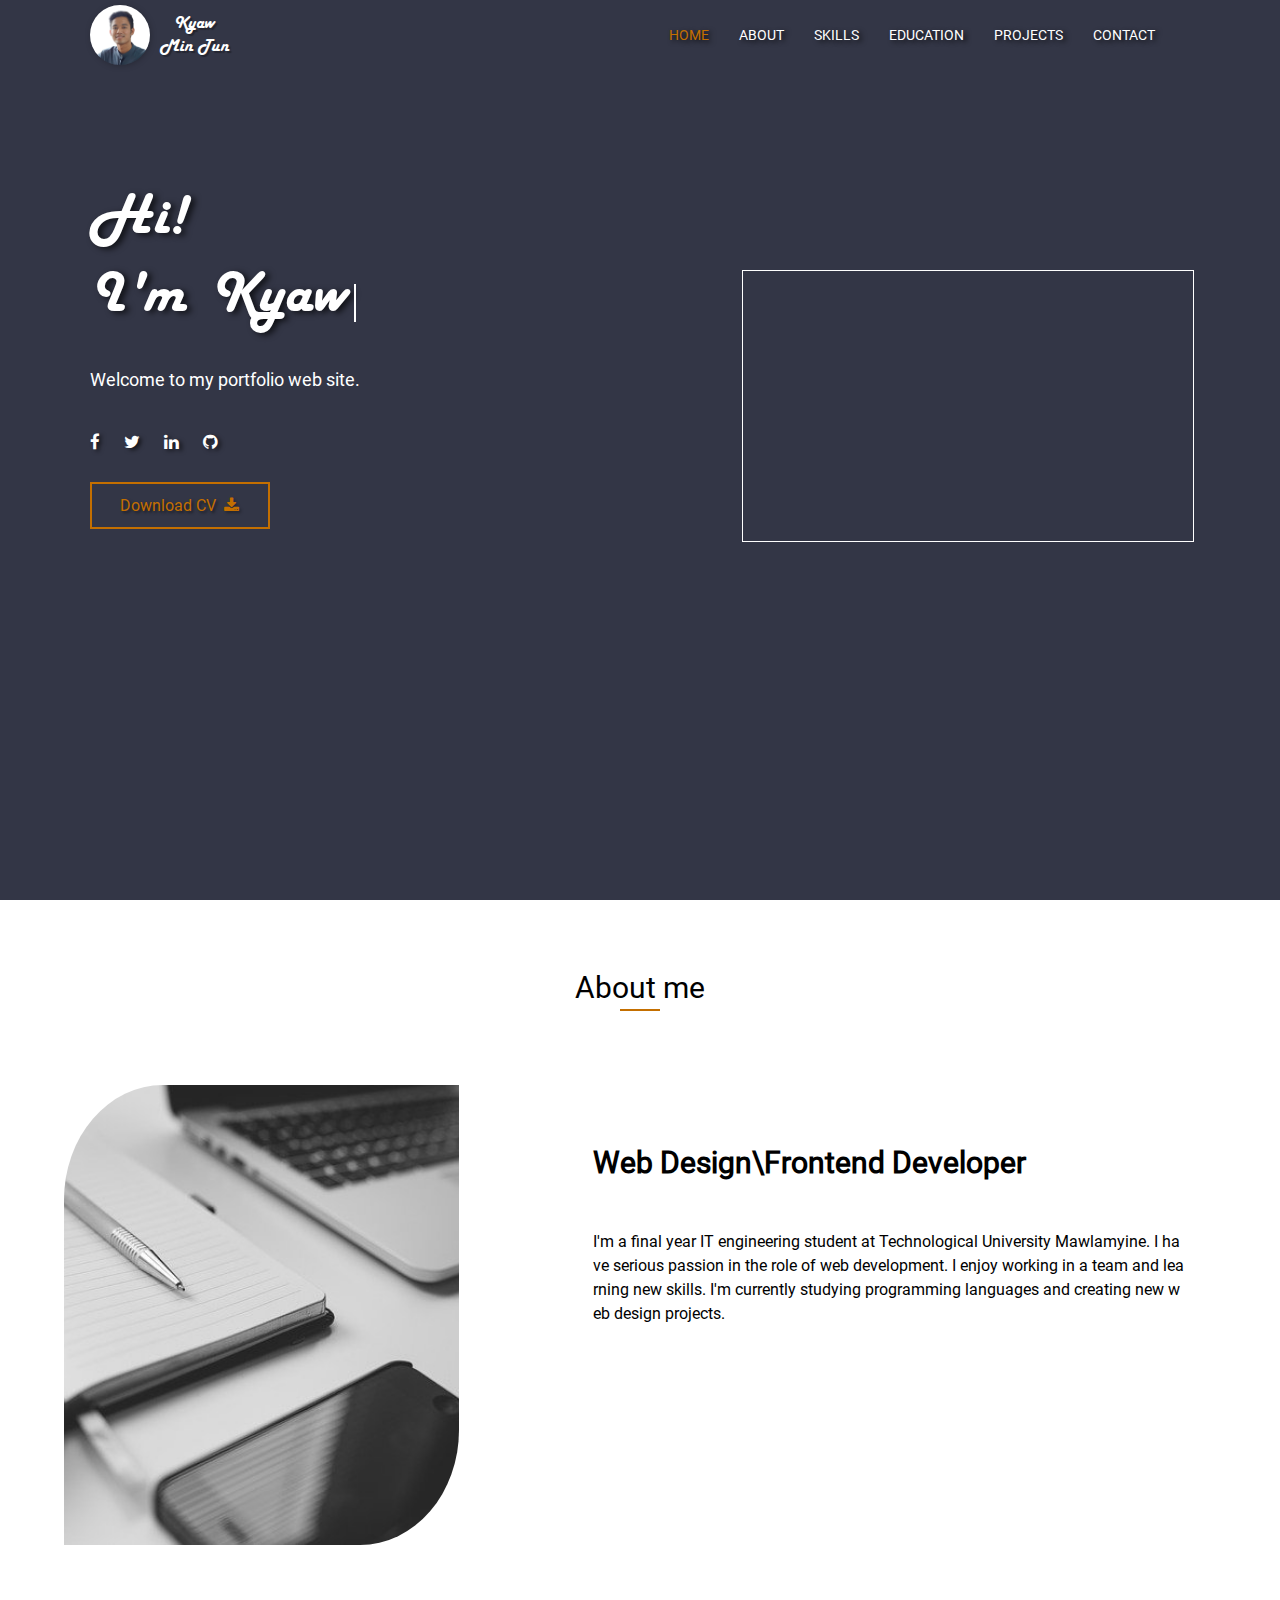
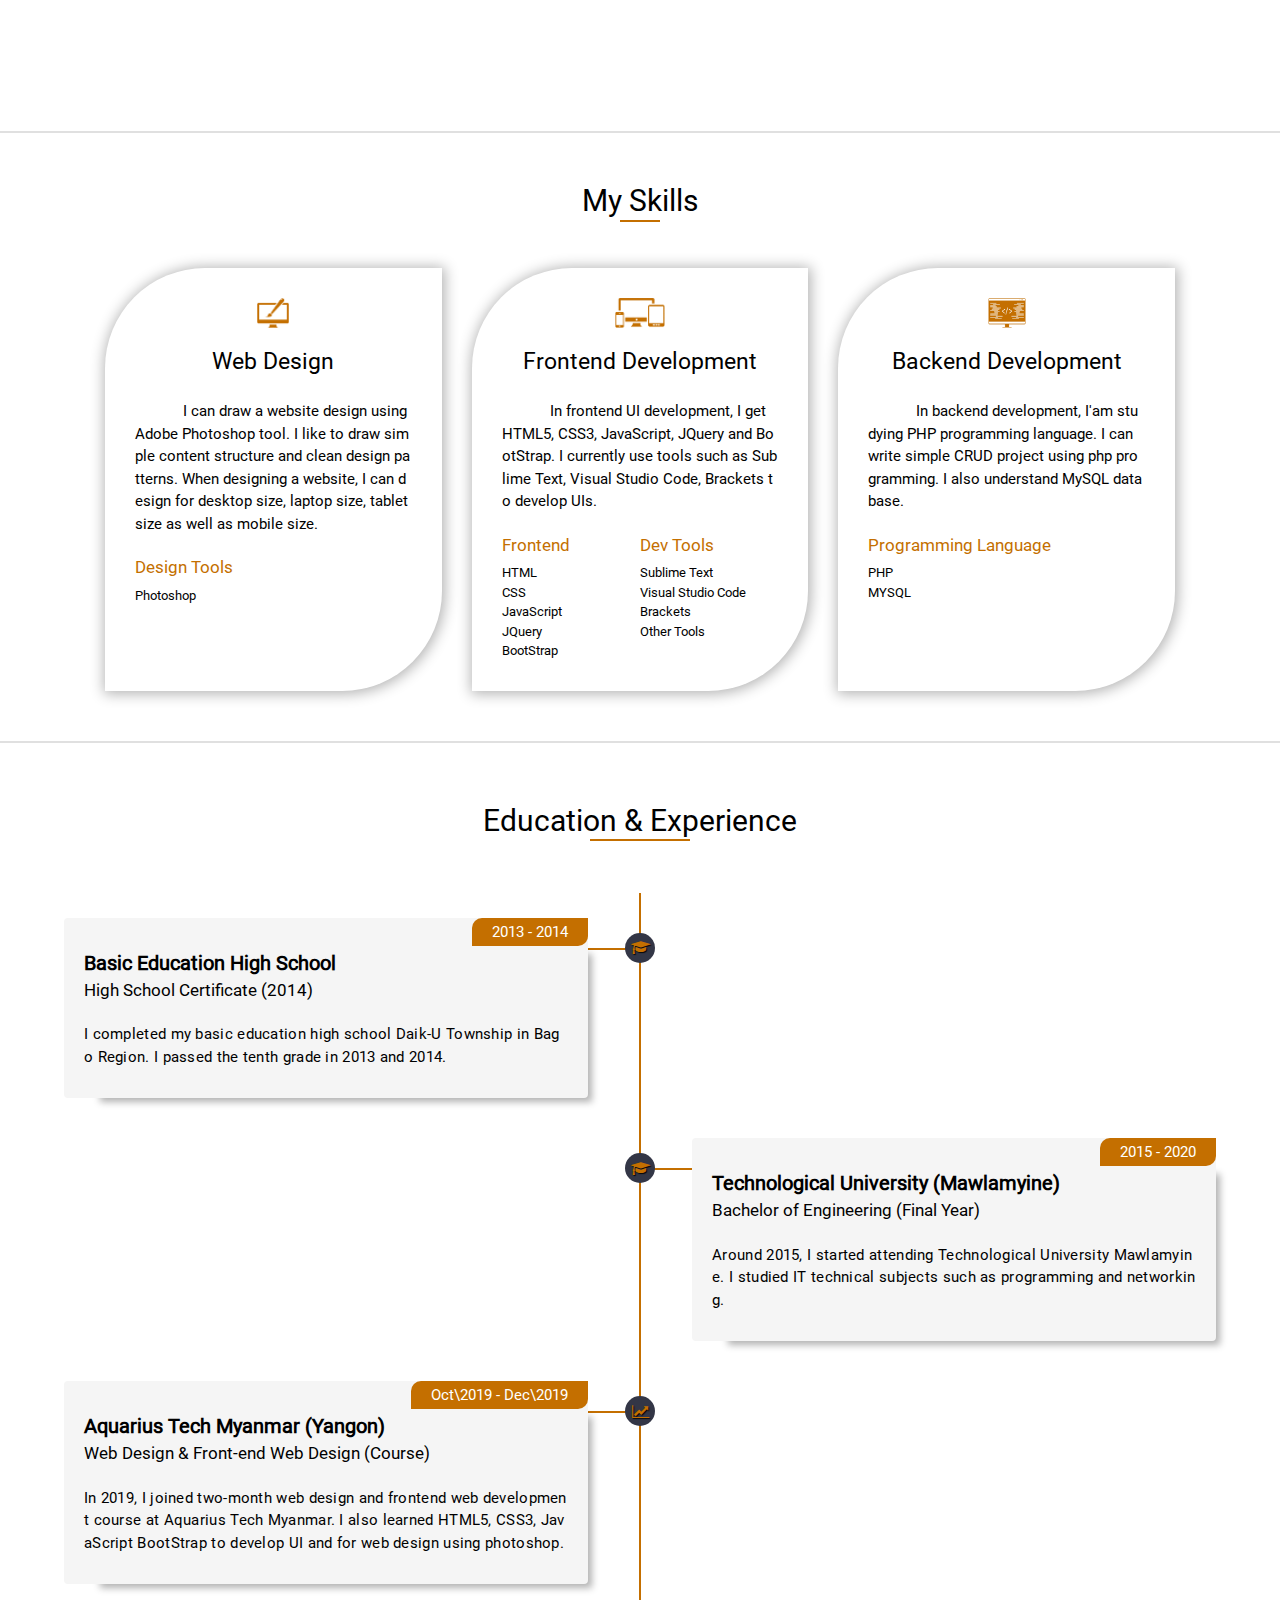
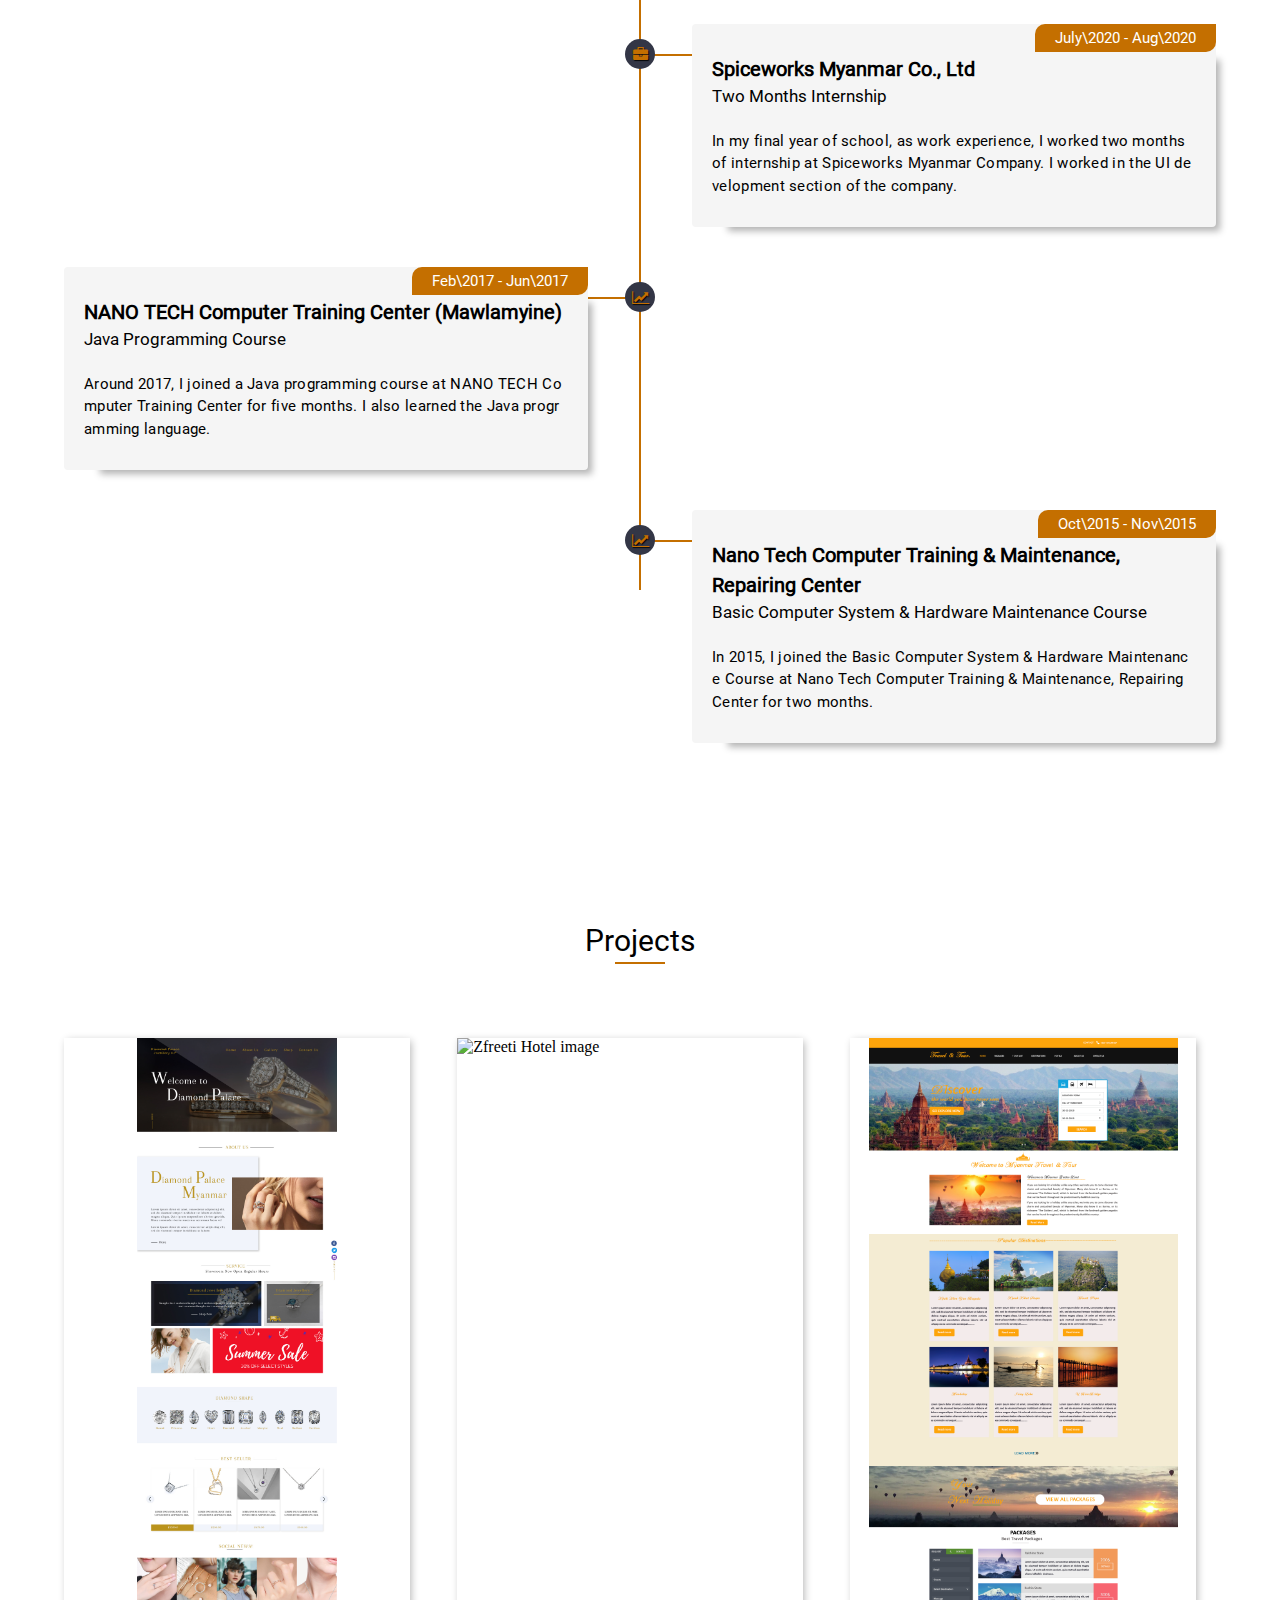
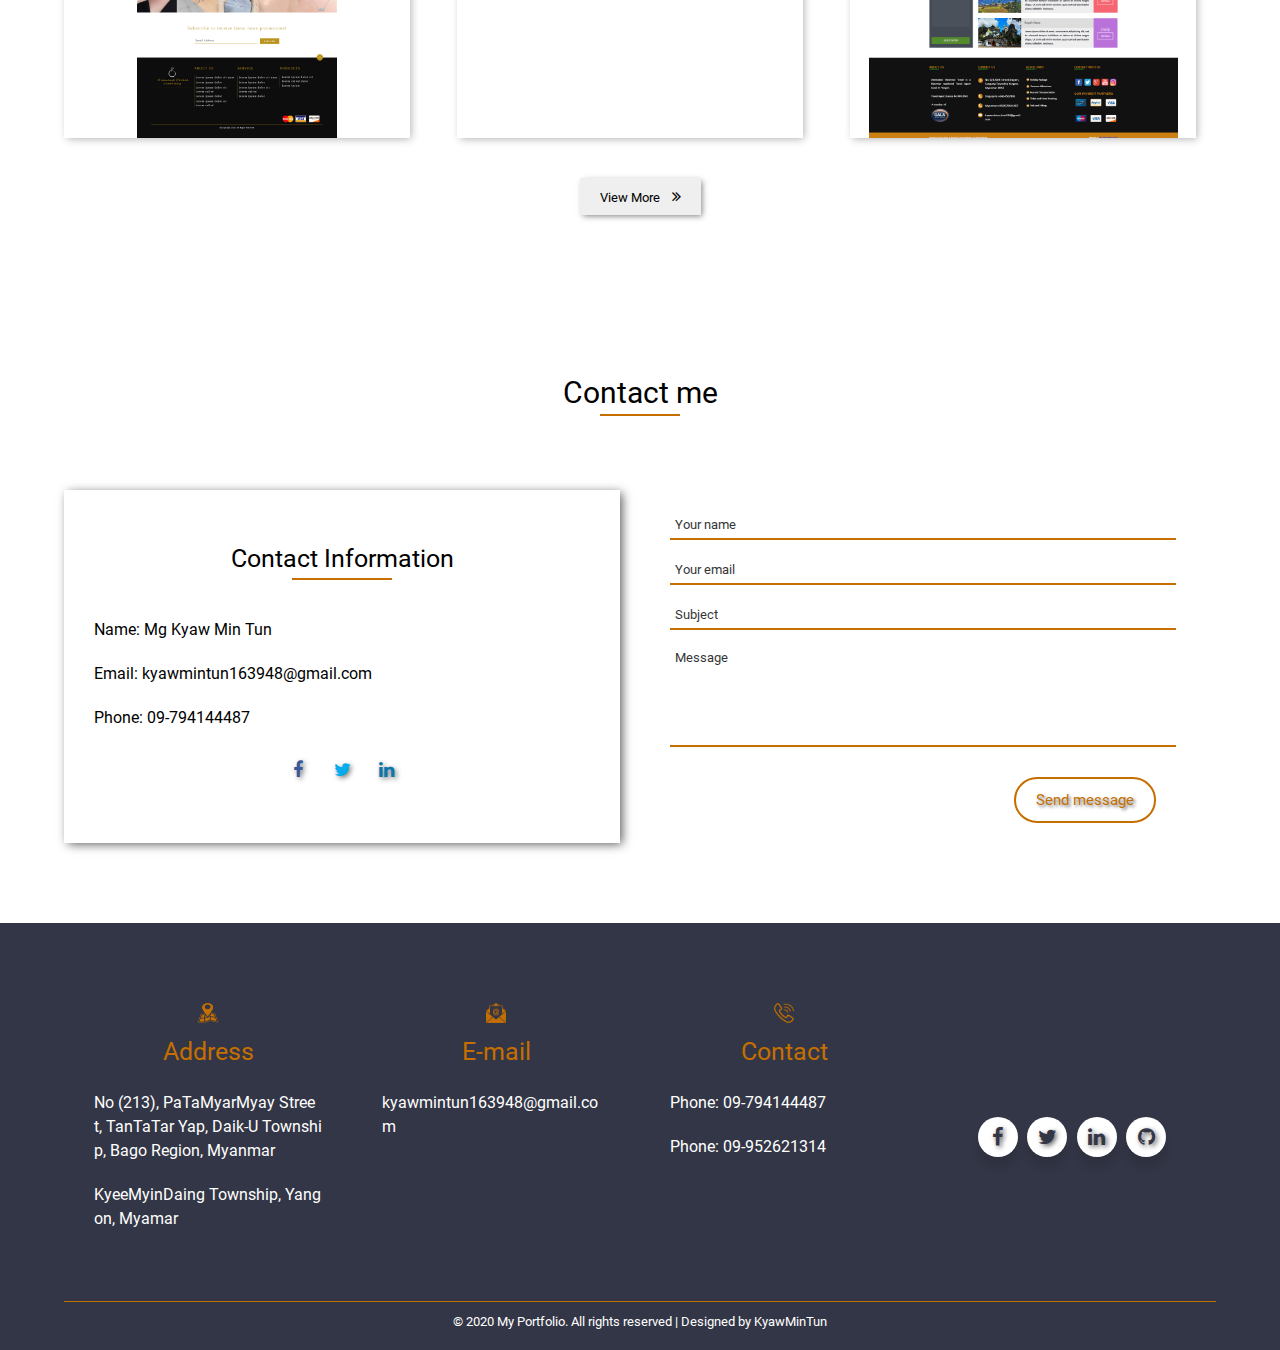
==== commit 09181f0b: "second cmt" ====
--- a/index.html
+++ b/index.html
@@ -49,9 +49,11 @@
 		<!--------------------------MV SEC-------------------------- -->
 		<div class="mv_sec" id="top">
 			<div class="my_name">
-				<h1>Hi!</h1>
-				<h1>I'm Kyaw Min Tun</h1>
-				<p>I'm a Web Designer / Front End Web Developer from Bago.</p>
+				<h1>
+					Hi!<br/>I'm 
+					<span class="typing"></span>
+				</h1>
+				<p>Welcome to my portfolio web site.</p>
 				<div class="social">
 					<a href="https://web.facebook.com/profile.php?id=100012289154309"><i class="fa fa-facebook" aria-hidden="true"></i></a>
 					<a href="https://twitter.com/mr_kyawmin"><i class="fa fa-twitter" aria-hidden="true"></i></a>
--- a/css/style.css
+++ b/css/style.css
@@ -199,17 +199,42 @@
 	margin: 0 7%;
 }
 
-.mv_sec .my_name h1{
+.mv_sec .my_name h1,
+.mv_sec .my_name h1 span{
 	font-family: Harlow-Solid-Italic; 
 	color: #fff;
 	font-size: 60px;
 	font-weight: normal;
 	line-height: 1.3;
 	text-shadow: 4px 2px 6px rgba(0, 0, 0, 0.7);
-}
-
-.mv_sec .my_name h1:nth-child(2){
 	margin-bottom: 30px;
+}
+
+.typing{
+	position: relative;
+	margin-left: 10px;
+
+}
+
+.typing::after{
+	content: "";
+	position: absolute;
+	top: 25px;
+	right: -10px;
+	width: 2px;
+	height: 38px;
+	border-right: 2px solid #fff;
+	animation: blank 0.5s infinite ease;
+}
+
+@keyframes blank{
+	0%{
+		opacity: 0;
+	}
+
+	100%{
+		opacity: 1;
+	}
 }
 
 .mv_sec .my_name p{
@@ -651,6 +676,8 @@
 	display: block;
 	padding: 7.5px 0;
 	text-align: center;
+	/* text-shadow: 1px 1px 1px rgb(0, 0, 0); */
+	text-shadow: 1px 1px 1px rgb(0 0 0 / 90%);
 }
 
 
@@ -1461,11 +1488,16 @@
 
 
 	/*-------------MV SEC----------------*/
-	.mv_sec .my_name p {
+	.mv_sec .my_name h1,
+	.mv_sec .my_name h1 span{
+		font-size: 50px;
+	}
+
+	.mv_sec .my_name p{
 	    max-width: 500px;
 	}
 
-	.mv_sec .profile {
+	.mv_sec .profile{
 	    top: 30%;
 	    width: 350px;
 	    height: 220px;
@@ -1541,11 +1573,9 @@
 
 
 	/*---------------MV SEC---------------*/
-	.mv_sec .my_name h1{
+	.mv_sec .my_name h1,
+	.mv_sec .my_name h1 span{
 		font-size: 5vw;
-	}
-
-	.mv_sec .my_name h1:nth-child(2){
 		margin-bottom: 6vw;
 	}
 
@@ -1945,11 +1975,6 @@
 		text-shadow: 2px 2px 3px rgba(0, 0, 0, 0.5);
 	}
 
-/* 	.header i.fa-bars:hover{
-		opacity: 0.6;
-		transition: .3s linear;
-	} */
-
 
 
 	/*-------------MV SEC----------------*/
@@ -1964,11 +1989,9 @@
 		z-index: 8888;
 	}
 
-	.mv_sec .my_name h1{
+	.mv_sec .my_name h1,
+	.mv_sec .my_name h1 span{
 		font-size: 9vw;
-	}
-
-	.mv_sec .my_name h1:nth-child(2){
 		margin-bottom: 10vw;
 	}
 
@@ -1980,12 +2003,12 @@
 	}
 
 	.mv_sec .my_name .social{
-		margin-bottom: 5vw;
+		margin-bottom: 10vw;
 	}
 
 	.mv_sec .my_name .social a i{
 		font-size: 5vw;
-		margin-right: 2vw;
+		margin-right: 4vw;
 	}
 
 	.mv_sec .my_name .btn{
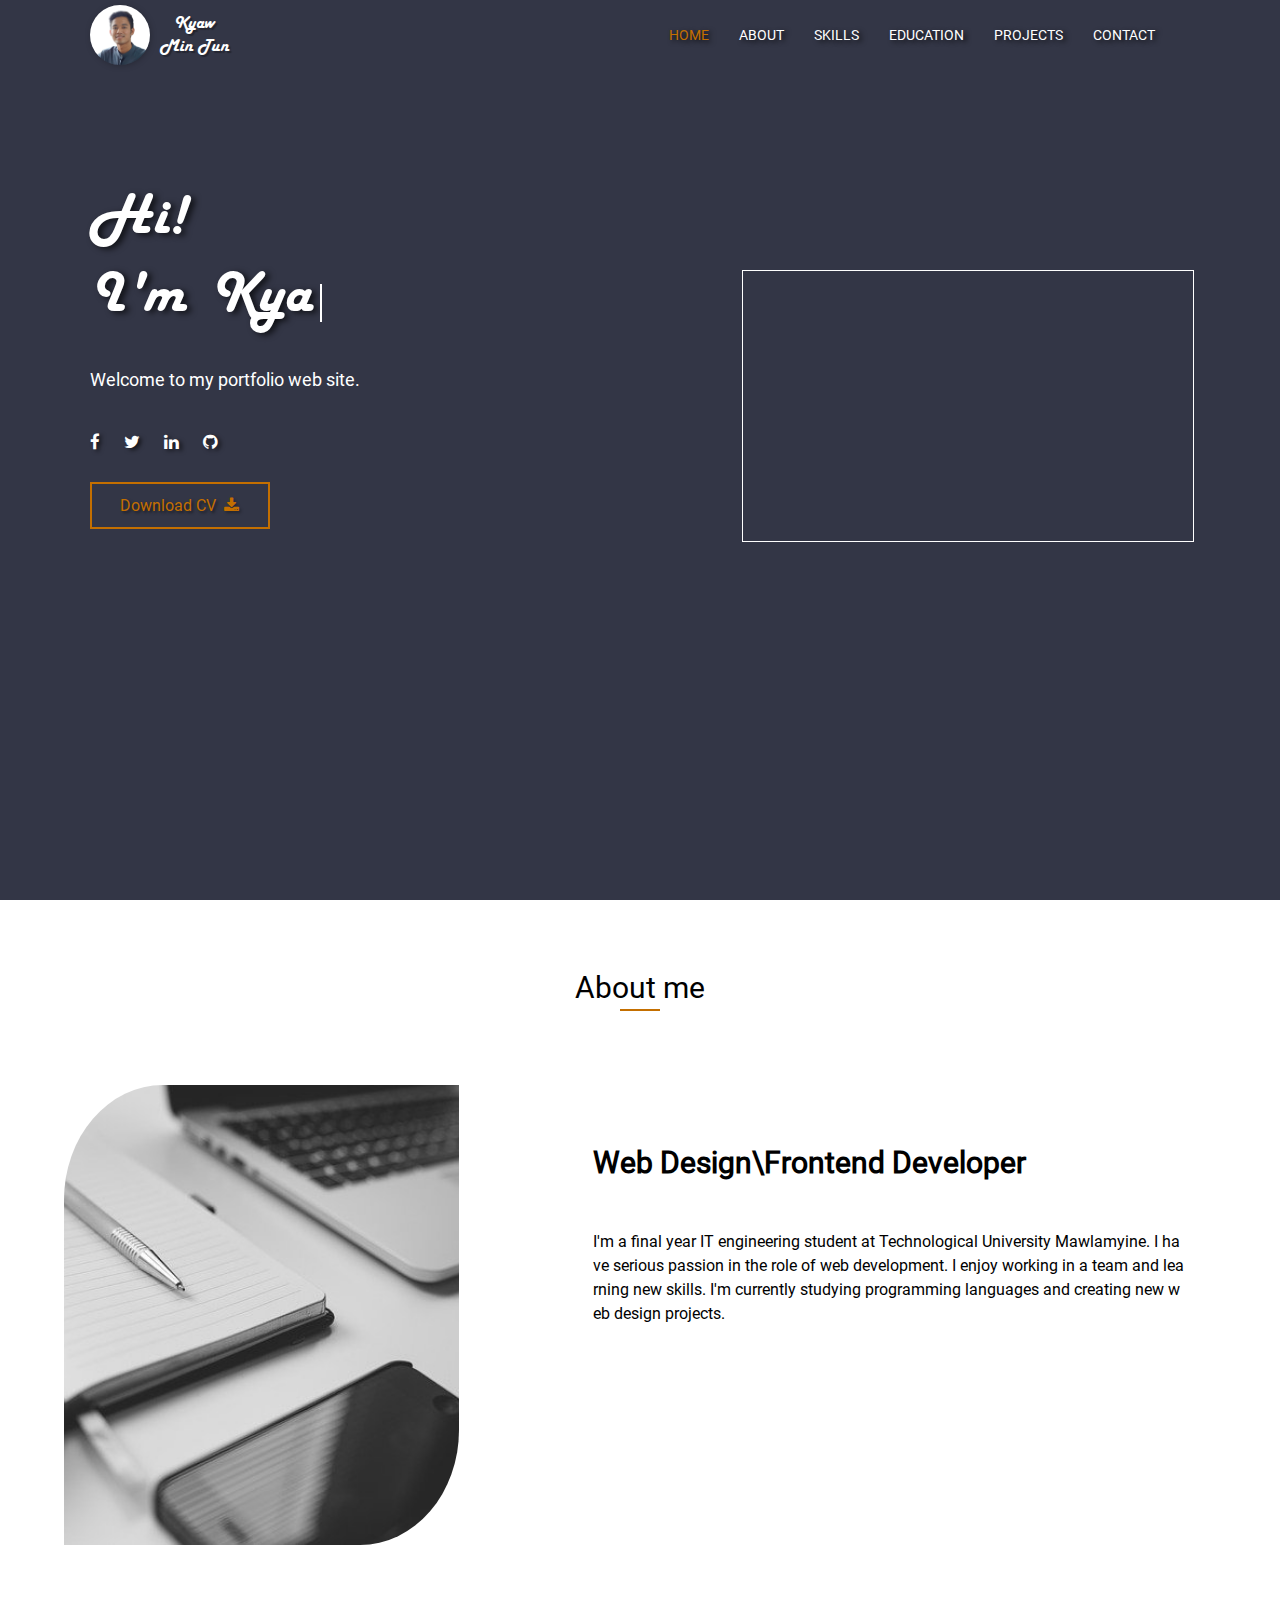
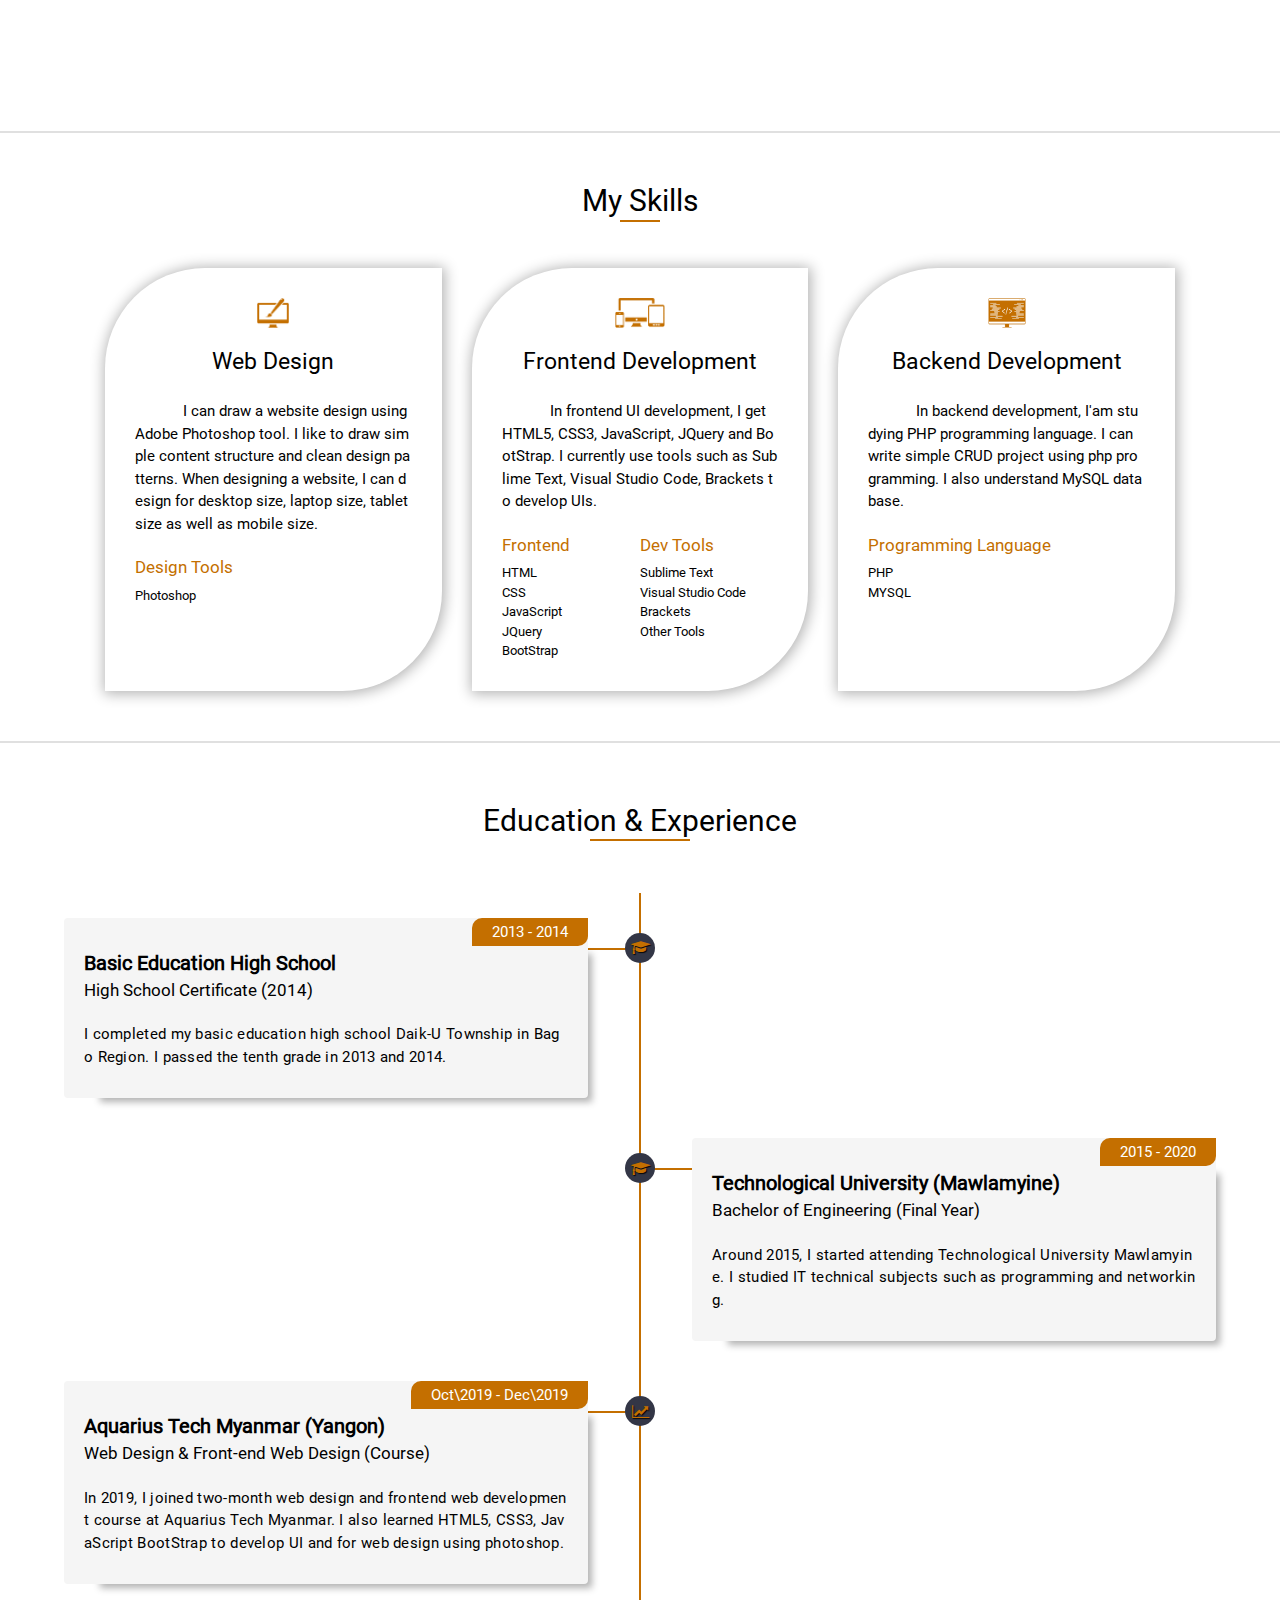
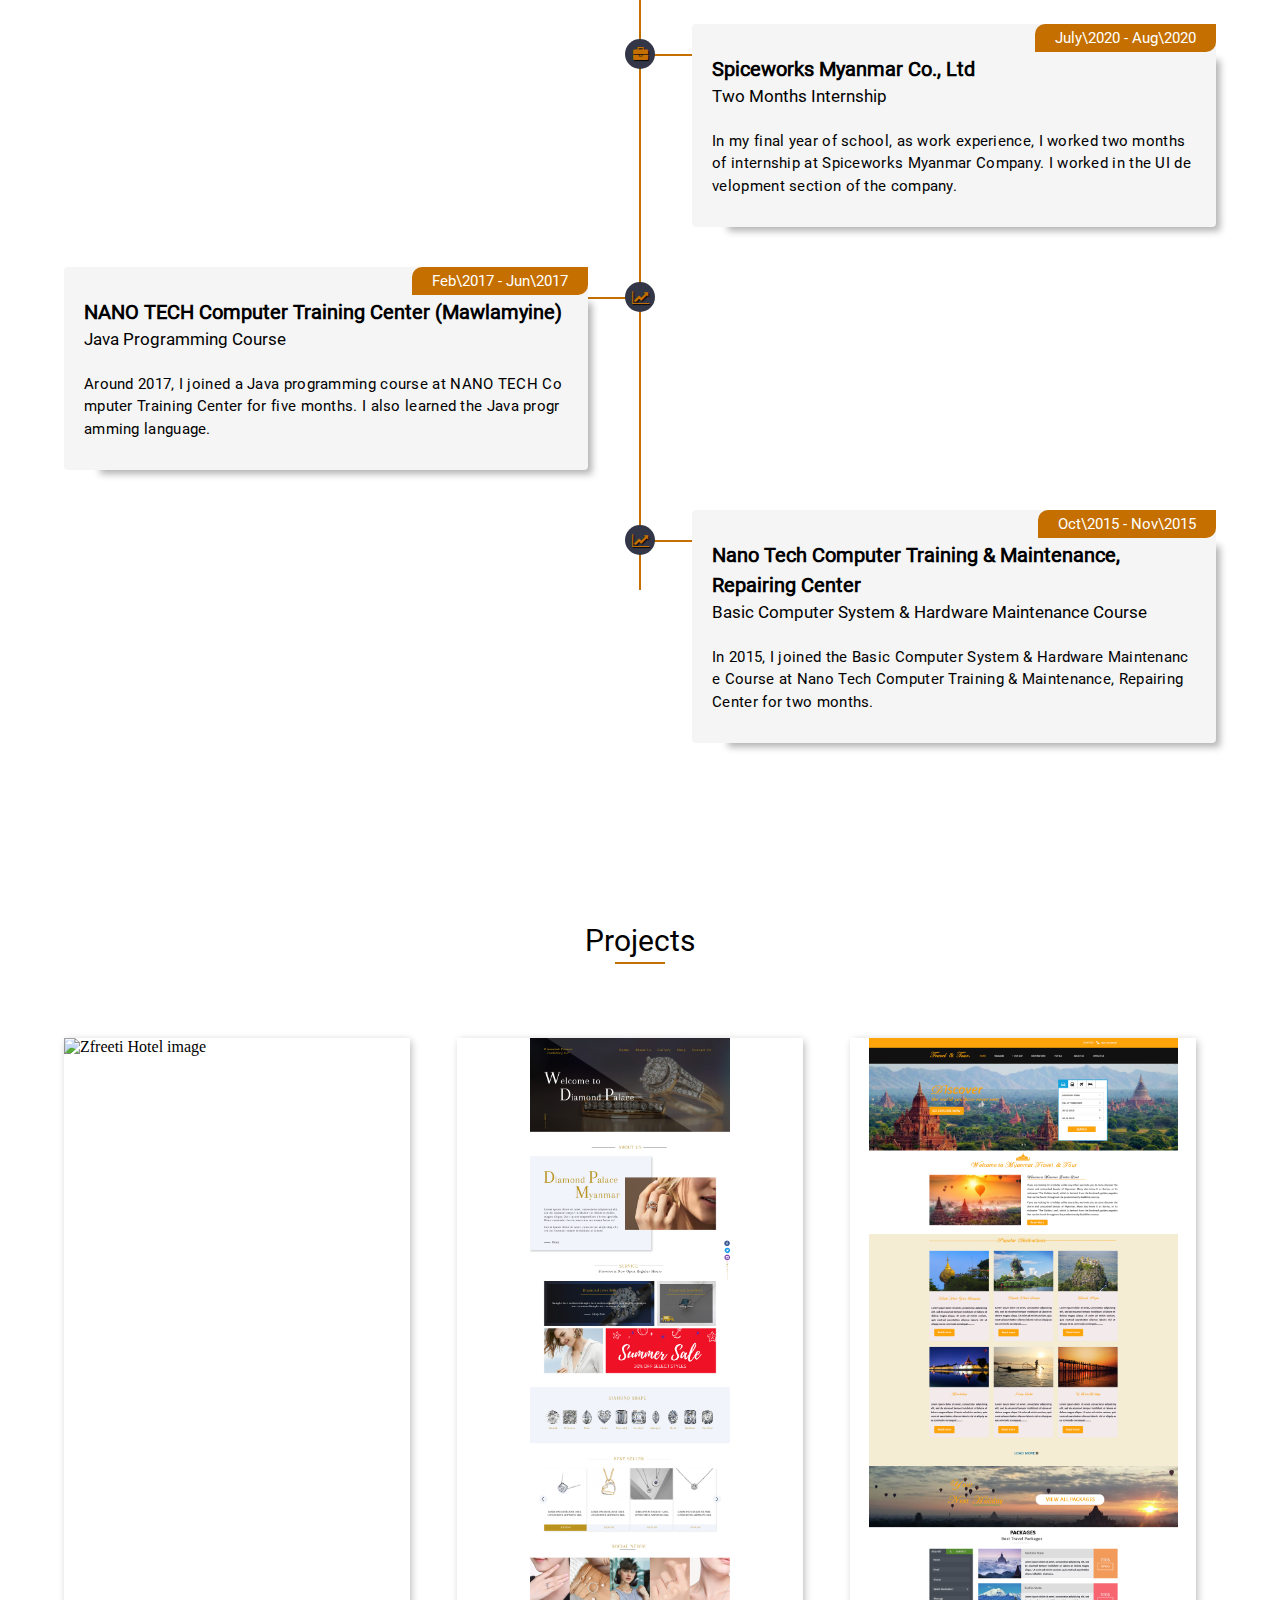
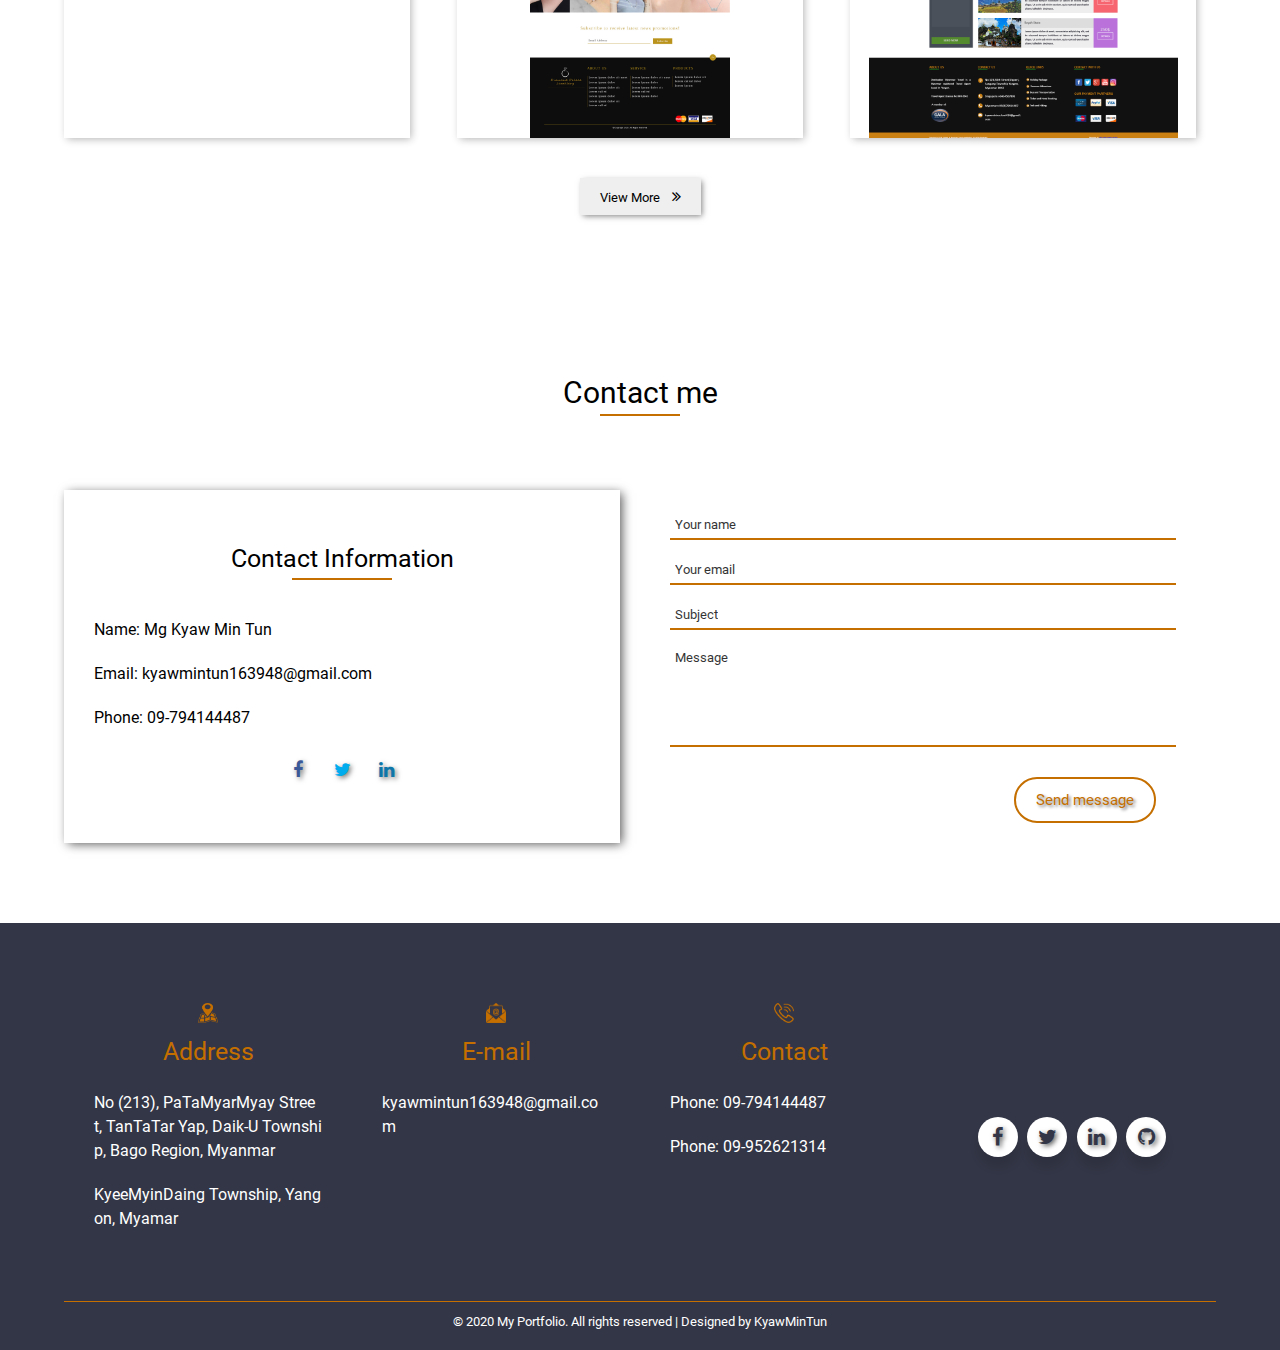
==== commit 0d6e75e7: "june 6 2021" ====
--- a/index.html
+++ b/index.html
@@ -57,7 +57,7 @@
 				<div class="social">
 					<a href="https://web.facebook.com/profile.php?id=100012289154309"><i class="fa fa-facebook" aria-hidden="true"></i></a>
 					<a href="https://twitter.com/mr_kyawmin"><i class="fa fa-twitter" aria-hidden="true"></i></a>
-					<a href="https://www.linkedin.com/in/mr-kyawmin-tun-718a631a4/"><i class="fa fa-linkedin" aria-hidden="true"></i></a>
+					<a href="https://www.linkedin.com/in/mg-kyaw-min-tun-718a631a4/"><i class="fa fa-linkedin" aria-hidden="true"></i></a>
 					<a href="https://github.com/MgKyawMinTun"><i class="fa fa-github" aria-hidden="true"></i></a>
 				</div><!-- end of social class -->
 				<button class="btn btn1" id="download">Download CV&nbsp;&nbsp;<i class="fa fa-download" aria-hidden="true"></i></button>
@@ -73,7 +73,7 @@
 				<p class="title">About me</p>
 				<div class="my_self">
 					<div class="image">	
-						<img src="img/img1.jpg" alt="">
+						<img src="img/img1.jpg" alt="profile image">
 						<!-- <span class="box"></span>		 -->
 					</div><!-- end of image class -->
 					<div class="content">	
@@ -257,17 +257,17 @@
 				<p class="title">Projects</p>
 				<div class="project_item">
 					<div class="project_list">
-						<img src="img/jewellery.jpg" class="pj_img" alt="diamond palace image">
-						<div class="content">
-							<p>Diamond Palace Jewellery Website</p>
-							<a href="https://mgkyawmintun.github.io/diamondpalace">>> go to website <<</a>
+						<img src="img/hotel1.png" class="pj_img" alt="Zfreeti Hotel image">
+						<div class="content">
+							<p>Zfreeti Hotel Website</p>
+							<a href="https://mgkyawmin.github.io/zfreetihotel/">>> go to website <<</a>
 						</div>
 					</div>
 					<div class="project_list">
-						<img src="img/hotel1.png" class="pj_img" alt="Zfreeti Hotel image">
-						<div class="content">
-							<p>Zfreeti Hotel Website</p>
-							<a href="https://mgkyawmintun.github.io/zfreetihotel/">>> go to website <<</a>
+						<img src="img/jewellery.jpg" class="pj_img" alt="diamond palace image">
+						<div class="content">
+							<p>Diamond Palace Jewellery Website</p>
+							<a href="https://mgkyawmintun.github.io/diamondpalace">>> go to website <<</a>
 						</div>
 					</div>
 					<div class="project_list">
@@ -300,7 +300,7 @@
 						<div class="social_media">
 							<a href="https://web.facebook.com/profile.php?id=100012289154309" title=""><i class="fa fa-facebook" aria-hidden="true"></i></a>
 							<a href="https://twitter.com/mr_kyawmin" title=""><i class="fa fa-twitter" aria-hidden="true"></i></a>
-							<a href="https://www.linkedin.com/in/mr-kyawmin-tun-718a631a4/" title=""><i class="fa fa-linkedin" aria-hidden="true"></i></a>
+							<a href="https://www.linkedin.com/in/mg-kyaw-min-tun-718a631a4/" title=""><i class="fa fa-linkedin" aria-hidden="true"></i></a>
 						</div>
 					</div><!-- end of info class -->
 					<form method="post" autocomplete="off" name="google-sheet" id="reset">
@@ -354,7 +354,7 @@
 								<div class="tooltip">
 									Linkedin
 								</div><!-- end of tooltip class -->
-								<a href="https://www.linkedin.com/in/mr-kyawmin-tun-718a631a4/"><i class="fa fa-linkedin" aria-hidden="true"></i></a>
+								<a href="https://www.linkedin.com/in/mg-kyaw-min-tun-718a631a4/"><i class="fa fa-linkedin" aria-hidden="true"></i></a>
 							</div>
 							<div class="icon github">
 								<div class="tooltip">
--- a/css/style.css
+++ b/css/style.css
@@ -377,7 +377,6 @@
 	width: 40%;
 	height: 460px;
 	margin-right: 9%;
-    background-color: green;
 	border-radius: 25% 0;
 	overflow: hidden;
 }
@@ -1493,6 +1492,10 @@
 		font-size: 50px;
 	}
 
+	.typing::after{
+		top: 13px;
+	}
+
 	.mv_sec .my_name p{
 	    max-width: 500px;
 	}
@@ -1577,6 +1580,11 @@
 	.mv_sec .my_name h1 span{
 		font-size: 5vw;
 		margin-bottom: 6vw;
+	}
+
+	.typing::after{
+		top: 13px;
+		height: 25px;
 	}
 
 	.mv_sec .my_name p{
@@ -1995,6 +2003,11 @@
 		margin-bottom: 10vw;
 	}
 
+	.typing::after{
+		top: 3vw;
+		height: 6vw;
+	}
+
 	.mv_sec .my_name p{
 		font-size: 3.5vw;
 		width: 100%;
@@ -2062,7 +2075,7 @@
 
 	.about_sec .my_self .content{
 		width: 100%;
-		padding: 30px 10px;
+		padding: 30px 0px;
 	}
 
 	.about_sec .my_self .content > p.title{
